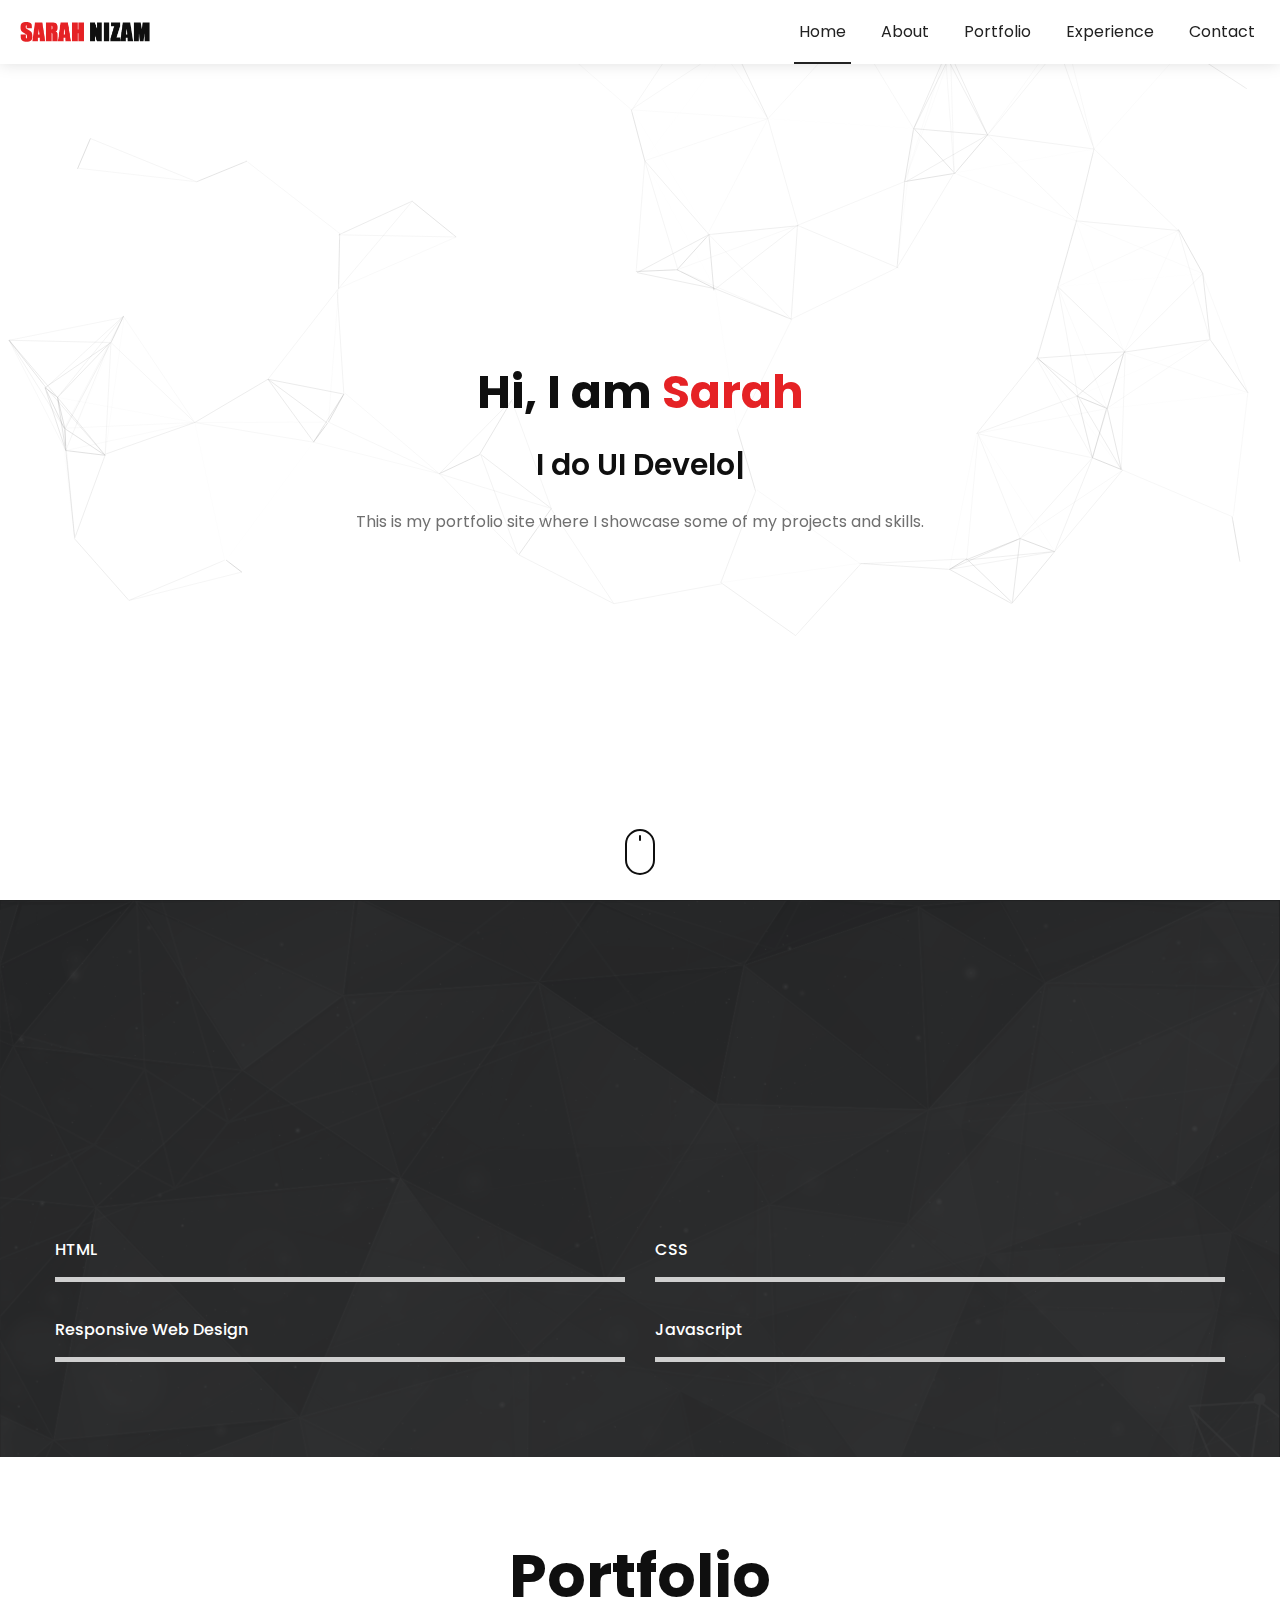
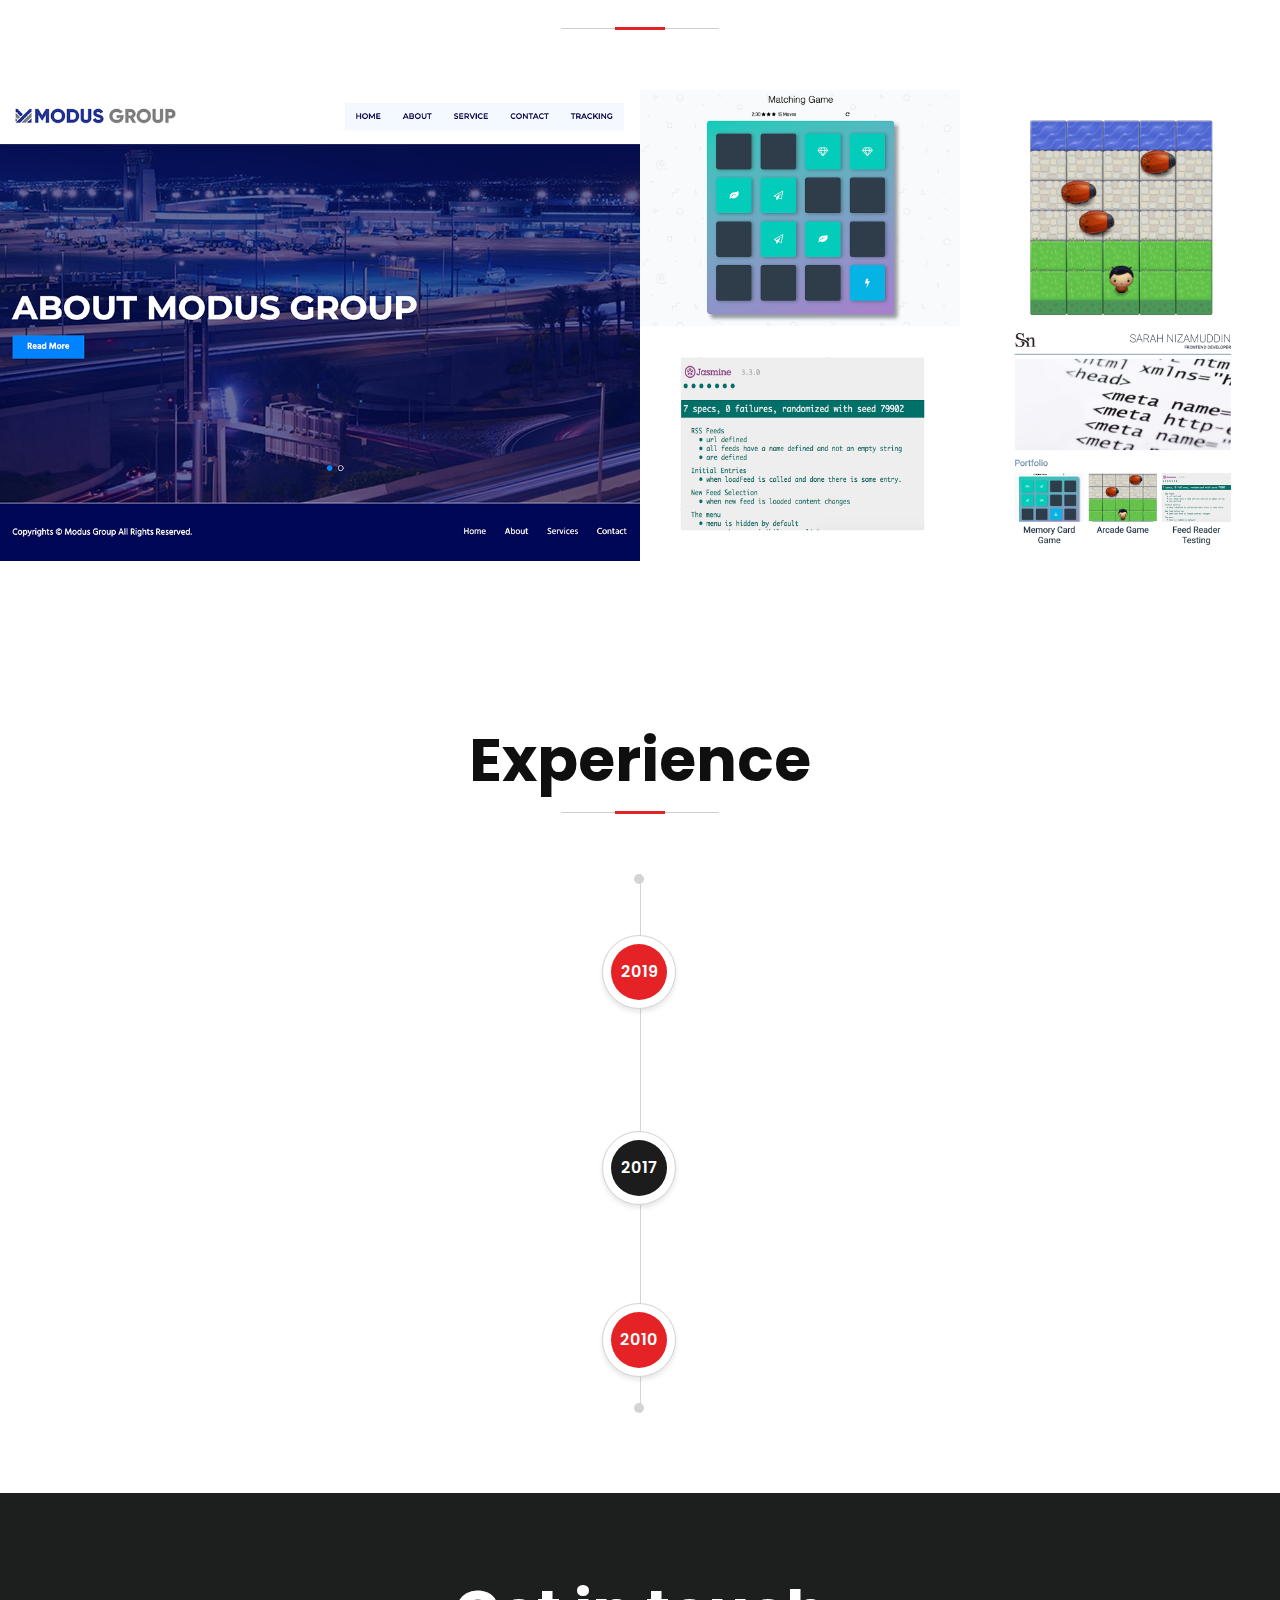
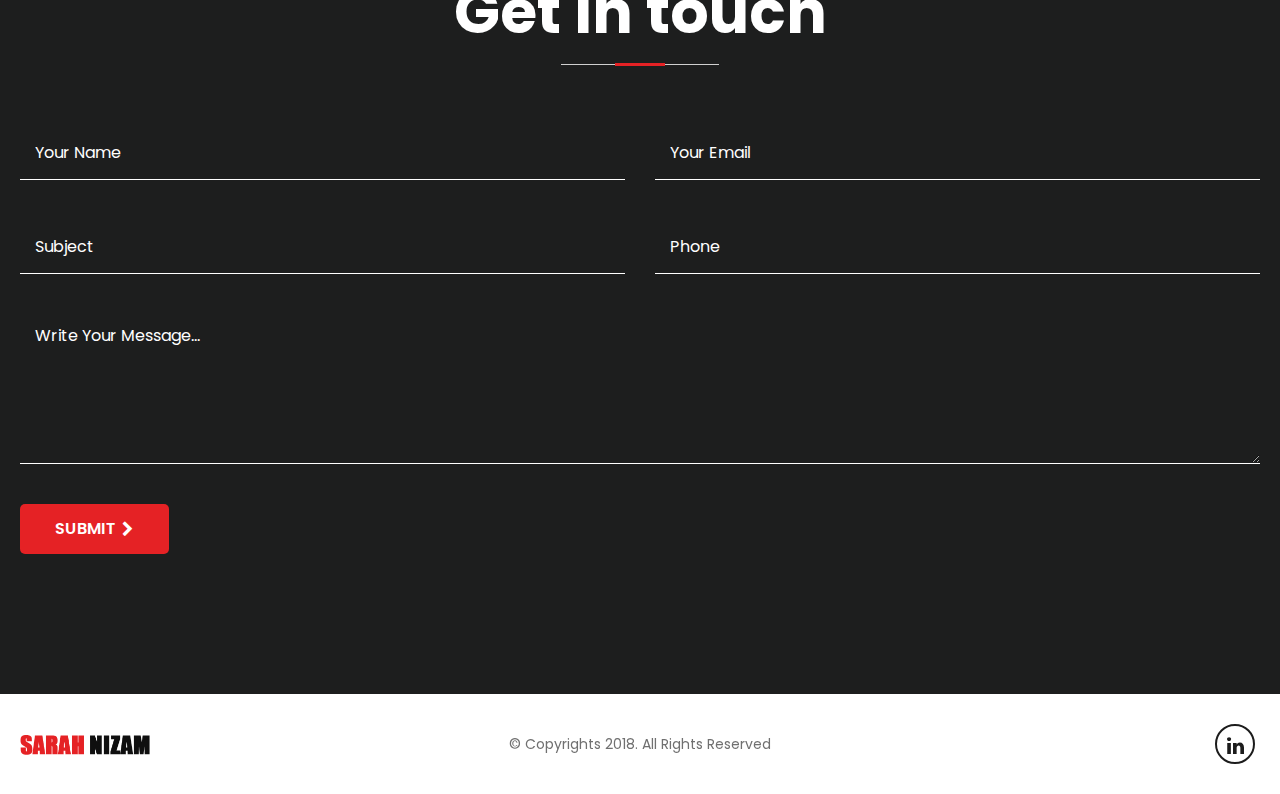
==== index.html @ ceddd2cd "init commit" ====
<!DOCTYPE html>
<html lang="en">

<head>
	<title>SARAH NIZAM - Front-End Developer</title>
	<meta charset="utf-8">
	<meta http-equiv="X-UA-Compatible" content="IE=edge">
	<meta name="viewport" content="width=device-width, initial-scale=1.0">
	<meta name="author" content="LitmusThemes">
	<!-- description -->
	<meta name="description" content="SARAH NIZAM - Front-End Developers">
	<link rel="shortcut icon" href="images/favicon.ico">

	<link href="https://fonts.googleapis.com/css?family=Oswald:300,400,500,600,700" rel="stylesheet">
	<link href="https://fonts.googleapis.com/css?family=Poppins:300,400,400i,500,600,700,800,900" rel="stylesheet">
	<!-- Google Fonts -->
	<link rel="stylesheet" type="text/css" href="css/bootstrap.css">
	<!-- Bootstrap CSS -->
	<link rel="stylesheet" type="text/css" href="css/font-awesome.css">
	<!-- Font Awesome CSS -->
	<link rel="stylesheet" type="text/css" href="css/animate.css">
	<!-- animate CSS -->
	<link rel="stylesheet" type="text/css" href="css/owl.carousel.css">
	<!--- owl carousel Slider Css-->
	<link rel="stylesheet" type="text/css" href="css/magnific-popup.css">
	<!-- Lightbox CSS-->
	<link rel="stylesheet" href="css/style.css">
	<!-- Style CSS -->
	<link rel="stylesheet" href="css/responsive.css">
	<!-- Responsive  CSS -->
</head>

<body class="home">
	<div id="wrapper">
		<!--HEADER START-->
		<header id="header" class="fixed">
			<div class="container">
				<div class="navbar">
					<div class="logo">
						<span>
							<a href="index.html" id="logo">
								<img class="logo-dark" src="images/logo.png" alt="logo">
							</a>
						</span>
					</div>
					<!--/.logo-->
					<div class="navigation-row">
						<nav id="navigation">
							<button type="button" class="navbar-toggle" data-toggle="collapse" data-target=".navbar-collapse"> <i class="fa fa-bars"></i> </button>
							<div class="nav-box navbar-collapse collapse">
								<ul class="navigation-menu nav navbar-nav navbars scrollnav">
									<li class="active"><a href="#home"><span>Home</span></a></li>
									<li><a href="#about"><span>About</span></a></li>
									<li><a href="#portfolio"><span>Portfolio</span></a></li>
									<li><a href="#experience"><span>Experience</span></a></li>
									<li><a href="#contact"><span>Contact</span></a></li>
								</ul>
								<!--/.navigation-menu-->
							</div>
							<!--/.nav-box-->
						</nav>
						<!--/#navigation-->
					</div>
					<!--/.navigation-row-->
				</div>
				<!--/.navbar-->
			</div>
			<!--/.container-->
		</header>
		<!--/#header-->
		<!--HEADER END-->
		<div id="home" class="intro-banner">
			<div class="intro-banner-section">
				<div class="intro-banner-content">
					<h1>Hi, I am <span class="text-primary">Sarah</span></h1>
					<h3>I do <span class="typed-text">UI Development</span></h3>
					<p>This is my portfolio site where I showcase some of my projects and skills.</p>

					<a href="#" class="scroll-down"><span class="mouse-icon"><span class="wheel"></span></span></a>
				</div>
				<!--/.intro-banner-content-->
			</div>
			<!--/.intro-banner-section-->
			<div class="particles-section">
				<div id="particles-js"></div>
			</div>
			<!--/.particles-section-->
		</div>
		<!--/.intro-banner-->

		<!--CONTENT SECTION END-->
		<section id="main">
			<div class="about-section section animated-row bg-dark" id="about">
				<div class="container container-sm">
					<div class="about-box text-center animate" data-animate="fadeInUp">
						<h2 class="section-title"><span class="subtitle">About me</span> I am a Creative Developer</h2>
						<p class="pt-10">I belive in simple interfaces that enhance, not hinder the User Eexperince. I am based in Chicago land area and looking for my next challenging project</p>
					</div>
					<!--/.about-box-->
					<div class="skills-row">
						<div class="row">
							<div class="col-lg-6">
								<div class="skill-bar">
									<strong class="skill-label">HTML</strong>
									<div class="progress-bar-value" data-percentage="100%"><span class="progress-value"></span></div>
								</div>
							</div>
							<!--/.col-->
							<div class="col-lg-6">
								<div class="skill-bar">
									<strong class="skill-label">CSS</strong>
									<div class="progress-bar-value" data-percentage="100%"><span class="progress-value"></span></div>
								</div>
							</div>
							<!--/.col-->
							<div class="col-lg-6">
								<div class="skill-bar">
									<strong class="skill-label">Responsive Web Design</strong>
									<div class="progress-bar-value" data-percentage="80%"><span class="progress-value"></span></div>
								</div>
							</div>
							<!--/.col-->
							<div class="col-lg-6">
								<div class="skill-bar">
									<strong class="skill-label">Javascript</strong>
									<div class="progress-bar-value" data-percentage="60%"><span class="progress-value"></span></div>
								</div>
							</div>
							<!--/.col-->
						</div>
						<!--/.row-->
					</div>
					<!--/.skills-row-->
				</div>
				<!--/.container-->
			</div>
			<!--/.about-section-->
			<div class="portfolio-section section animated-row" id="portfolio">
				<h2 class="section-title">Portfolio</h2>
				<div class="row no-gutters">
					<div class="col-xl-6">
						<div class="portfolio-col">
							<div class="portfolio-box">
								<figure><img src="images/modus-thumb.png" alt="Modus"></figure>
								<div class="portfolio-content">
									<h4>Modus Shipping</h4>
									<p>Web Design</p>
									<div class="btn-row">
										<a href="modus-shipping-project.html" class="project-details-trigger"><i class="fa fa-link"></i></a>
									</div>
								</div>
								<!--/.portfolio-content-->
							</div>
							<!--/.portfolio-box-->
						</div>
						<!--/.portfolio-col-->
					</div>
					<!--/.col-->
					<div class="col-xl-6">
						<div class="row no-gutters">
							<div class="col-md-6">
								<div class="portfolio-col">
									<div class="portfolio-box">
										<figure><img src="images/card-game.png" alt="Card Game"></figure>
										<div class="portfolio-content">
											<h4>Card Matching Game</h4>
											<p>Javascript</p>
											<div class="btn-row">
												<a href="card-game-project.html" class="project-details-trigger"><i class="fa fa-link"></i></a>
											</div>
										</div>
										<!--/.portfolio-content-->
									</div>
									<!--/.portfolio-box-->
								</div>
								<!--/.portfolio-col-->
							</div>
							<div class="col-md-6">
								<div class="portfolio-col">
									<div class="portfolio-box">
										<figure><img src="images/arcade-game.png" alt="Arcade Game"></figure>
										<div class="portfolio-content">
											<h4>Arcade Game</h4>
											<p>Javascript</p>
											<div class="btn-row">
												<a href="arcade-game-project.html" class="project-details-trigger"><i class="fa fa-link"></i></a>
											</div>
										</div>
										<!--/.portfolio-content-->
									</div>
									<!--/.portfolio-box-->
								</div>
								<!--/.portfolio-col-->
							</div>
							<div class="col-md-6">
								<div class="portfolio-col">
									<div class="portfolio-box">
										<figure><img src="images/feed-reader-testing.png" alt="Feed Reader Testing"></figure>
										<div class="portfolio-content">
											<h4>Feed Reader Testing</h4>
											<p>Testing</p>
											<div class="btn-row">
												<a href="feed-reader-testing-project.html" class="project-details-trigger"><i class="fa fa-link"></i></a>
											</div>
										</div>
										<!--/.portfolio-content-->
									</div>
									<!--/.portfolio-box-->
								</div>
								<!--/.portfolio-col-->
							</div>
							<div class="col-md-6">
								<div class="portfolio-col">
									<div class="portfolio-box">
										<figure><img src="images/portfolio-project.png" alt="Portfolio Site"></figure>
										<div class="portfolio-content">
											<h4>Portfolio Site</h4>
											<p>Web Design</p>
											<div class="btn-row">
												<a href="portfolio-project.html" class="project-details-trigger"><i class="fa fa-link"></i></a>
											</div>
										</div>
										<!--/.portfolio-content-->
									</div>
									<!--/.portfolio-box-->
								</div>
								<!--/.portfolio-col-->
							</div>
						</div>
					</div>
					<!--/.col-->
				</div>
				<!--/.row-->
			</div>
			<!--/.portfolio-section-->
			<div class="experience-section section animated-row" id="experience">
				<div class="container container-sm">
					<h2 class="section-title">Experience</h2>
					<div class="timeline-section">
						<div class="timeline-row">
							<div class="timeline-col">
								<div class="timeline-year">
									<strong>2019</strong>
								</div>
								<!--/.timeline-year-->
								<div class="timeline-box animate" data-animate="fadeInLeft">
									<h4>Freelance Developer</h4>
									<strong class="timeline-subtitle">Self employed, Chicago IL</strong>
									<p>After completing my nano degree in Front-End Development, I have worked on a few freelance projects for my clients</p>
								</div>
								<!--/.timeline-box-->
							</div>
							<!--/.timeline-col-->
						</div>
						<!--/.timeline-row-->
						<div class="timeline-row">
							<div class="timeline-col">
								<div class="timeline-year">
									<strong>2017</strong>
								</div>
								<!--/.timeline-year-->
								<div class="timeline-box animate" data-animate="fadeInRight">
									<h4>Mortgage Analyst</h4>
									<strong class="timeline-subtitle">Dovenmuehle Mortgage, Lake Zurich IL</strong>
								</div>
								<!--/.timeline-box-->
							</div>
							<!--/.timeline-col-->
						</div>
						<!--/.timeline-row-->
						<div class="timeline-row">
							<div class="timeline-col">
								<div class="timeline-year">
									<strong>2010</strong>
								</div>
								<!--/.timeline-year-->
								<div class="timeline-box animate" data-animate="fadeInLeft">
									<h4>Junior Business Analyst</h4>
									<strong class="timeline-subtitle">International Medical Center (IMC), Jeddah Saudi Arabia</strong>
								</div>
								<!--/.timeline-box-->
							</div>
							<!--/.timeline-col-->
						</div>
						<!--/.timeline-row-->
					</div>
					<!--/.timeline-section-->

				</div>
				<!--/.container-->
			</div>
			<!--/.experience-section-->
			<div class="section contact-section bg-fixed bg-dark animated-row" id="contact" style="background-image:url(images/bg/form-bg.jpg);">
				<div class="container">
					<h2 class="section-title text-white">Get in touch</h2>
					<div class="contact-row">
						<div class="contact-box">
							<form id="ajax-contact" method="post" action="mailer.php">
								<!-- CONTACT FORM -->
								<div class="row">
									<div class="col-sm-6">
										<div class="form-group">
											<input class="form-control form-control-white" placeholder="Your Name" name="name" id="name" required type="text">
										</div>
										<!--/.form-group-->
									</div>
									<!--/.col-->
									<div class="col-sm-6">
										<div class="form-group">
											<input class="form-control form-control-white" placeholder="Your Email" name="email" id="email" required type="email">
										</div>
										<!--/.form-group-->
									</div>
									<!--/.col-->
									<div class="col-sm-6">
										<div class="form-group">
											<input class="form-control form-control-white" placeholder="Subject" name="subject" id="subject" required type="text">
										</div>
										<!--/.form-group-->
									</div>
									<!--/.col-->
									<div class="col-sm-6">
										<div class="form-group">
											<input class="form-control form-control-white" placeholder="Phone" name="phone" id="phone" required type="tel">
										</div>
										<!--/.form-group-->
									</div>
									<!--/.col-->
									<div class="col-sm-12">
										<div class="form-group">
											<textarea id="textarea" class="form-control form-control-white" required placeholder="Write Your Message..." name="message"></textarea>
										</div>
										<!--/.form-group-->
									</div>
									<!--/.col-->
								</div>
								<!--/.row-->
								<button type="submit" class="btn" id="btn-submit">Submit <i class="fa fa-chevron-right"></i></button>
							</form>
							<div id="form-messages"></div>
						</div>
						<div class="contact pt-60">
						</div>
						<!--/.row-->
					</div>
					<!--/.contact-->
				</div>
				<!--/.contact-row-->
			</div>
			<!--/.container-->
	</div>
	</section>
	<!--/#main -->
	<!--CONTENT SECTION END-->

	<!--FOOTER START-->
	<footer id="footer">
		<div class="container">
			<div class="row v-middle-col">
				<div class="col-lg-3">
					<figure class="footer-logo"><img src="images/logo.png" alt=""></figure>
				</div>
				<!--.col-->
				<div class="col-lg-6 text-center">
					<p class="copyright mb-0">&copy; Copyrights 2018. All Rights Reserved</p>
				</div>
				<!--.col-->
				<div class="col-lg-3">
					<ul class="social-links justify-content-end d-flex">
						<li class="in"><a href="https://www.linkedin.com/in/sarah-nizamuddin/" target="_blank" title="Linkedin"><i class="fa fa-linkedin"></i></a></li>
					</ul>
					<!--/.social-links-->
				</div>
				<!--.col-->
			</div>
			<!--/.row-->
		</div>
		<!--/.container-->
	</footer>
	<!--#/footer-->
	<!--FOOTER END-->
	<a class="back-top" href="#"><i class="fa fa-angle-up" aria-hidden="true"></i></a>
	</div>
	<!--/#wrapper-->
	<script src="js/jquery.js"></script>
	<!-- Latest jQuery Library File -->
	<script src="js/bootstrap.min.js"></script>
	<!-- Latest Bootstrap -->
	<script src="js/modernizr.min.js"></script>
	<!-- modernizer JS -->
	<script src="js/owl.carousel.min.js"></script>
	<!-- owl-carousel min js  -->
	<script src="js/waypoints.min.js"></script>
	<!-- waypoints min js-->
	<script src="js/jquery.counterup.min.js"></script>
	<!-- counterup min js  -->
	<script src="js/jquery.magnific-popup.min.js"></script>
	<!-- Lightbox min js  -->
	<script src="js/typed.min.js"></script>
	<!-- Main banner type text js  -->
	<script src="js/particles.min.js"></script>
	<script src="js/app.js"></script>
	<!-- Particles JS -->
	<script src="js/form.js"></script>
	<!-- Contact js -->
	<script src="js/general-scripts.js"></script>
	<!-- Main Script -->
</body>

</html>
---- css/style.css ----
/*
Author       : LitmusThemes
Template Name: Radiance - Portfolio Template
Version      : 1.0
*/

/*=============================================================
CSS SITEMAP >>>>

    01. GENERAL CSS
	02. PRELOADER CSS
	03. HEADER CSS
	04. COMMON PAGES CSS
	05. BANNER CSS
	06. BUTTONS CSS
	07. ABOUT SECTION CSS
	08. SKILLS SECTION CSS
	09. SERVICES SECTION CSS
	10. PORTFOLIO SECTION CSS
	11. EXPIRIENCE SECTION CSS
	12. TESTIMONIALS SECTION CSS
	13. FACTS SECTION CSS
	14. BLOG SECTION CSS
	15. CONTACT SECTION CSS
	16. FOOTER SECTION CSS
	17. BLOG PAGES CSS
	18. FORM STYLE
	19.	PROJECT DETAILS PAGE
	
==================================================*/

/*==============================================
01. GENERAL CSS
================================================*/
html, 
body {
	-webkit-font-smoothing: antialiased;
	-moz-font-smoothing: antialiased;
	-ms-font-smoothing: antialiased;
	font-smoothing: antialiased;
	-webkit-text-size-adjust: 100%;
}
body {
	font: 16px/1.6 'Poppins', Arial, Helvetica, sans-serif;
	color: #707070;
	font-weight: 400;
}
img {
	border: 0;
	max-width: 100%;
}
html {  
	-ms-overflow-style: scrollbar; 
}
.alltrans,
a, 
input[type="button"], 
input[type="submit"], 
button, 
table th, 
table td,
.navigation-menu > li > a span:after,
.btn,
.btn:after,
.section-title:after,
.service-icon,
.owl-dot,
.owl-nav > div,
.blog-img img,
.owl-nav > div:before,
.portfolio-box:after,
.portfolio-box img,
.portfolio-content {	
	-webkit-transition: all 0.4s ease;
	transition: all 0.4s ease;
}
a {
	color: #e52225;
	text-decoration: none;
}
a:hover, 
a:focus {
	color: #e52225;
	outline: none;
	text-decoration: underline;
}
.link-dark {
	color: #0f0f0f;	
}
.link-dark:hover, .link-dark:focus {
	color: #e52225;
	text-decoration: none;
}
@media screen and (-ms-high-contrast:active), (-ms-high-contrast:none) {
a:active {
	background-color: transparent;
}
}
strong {
	font-weight: 700;
}
small, 
.small {
	font-size: 85%;
}
sub, 
sup {
	font-size: 80%
}
p {
	margin: 0 0 20px;
}
h1, 
h2, 
h3, 
h4, 
h5, 
h6 {
	line-height: 1.3;
	margin: 0 0 15px;
	font-weight: 700;
	color: #0f0f0f;
}
h1, 
h2 {
	font-size: 60px;
}
h3 {
	font-size: 30px;
	font-weight: 600;
}
h4 {
	font-size: 24px;
	font-weight: 600;
}
h5 {
	font-size: 22px;
	margin-bottom: 10px;
	font-weight: 600;
}
h6 {
	font-size: 18px;
	margin-bottom: 10px;
	font-weight: 600;
}
#main {
	padding: 0;
	background: #fff;
}
.no-margin {
	margin: 0 !important;
}
.mt-0 {
	margin-top: 0;
}
.mb-05 {
	margin-bottom: 0;
}
.mt-05 {
	margin-top: 5px;
}
.mt-10 {
	margin-top: 10px;
}
.mt-20 {
	margin-top: 20px;
}
.mt-30 {
	margin-top: 30px;
}
.mt-40 {
	margin-top: 40px;
}
.mt-50 {
	margin-top: 50px;
}
.mt-60 {
	margin-top: 60px;
}
.mb-05 {
	margin-bottom: 5px;
}
.mb-10 {
	margin-bottom: 10px;
}
.mb-15 {
	margin-bottom: 15px;
}
.mb-20 {
	margin-bottom: 20px;
}
.mb-30 {
	margin-bottom: 30px;
}
.mb-40 {
	margin-bottom: 40px;
}
.mb-50 {
	margin-bottom: 50px;
}
.mb-60 {
	margin-bottom: 60px;
}
.no-padding {
	padding: 0 !important;
}
.pt-0 {
	padding-top: 0;
}
.pb-0 {
	padding-bottom: 0;
}
.pb-05 {
	padding-bottom: 5px;
}
.pt-10 {
	padding-top: 10px;
}
.pt-20 {
	padding-top: 20px;
}
.pt-30 {
	padding-top: 30px;
}
.pt-40 {
	padding-top: 40px;
}
.pt-50 {
	padding-top: 50px;
}
.pt-60 {
	padding-top: 60px;
}
.pb-10 {
	padding-bottom: 10px;
}
.pb-20 {
	padding-bottom: 20px;
}
.pb-30 {
	padding-bottom: 30px;
}
.pb-40 {
	padding-bottom: 40px;
}
.pb-50 {
	padding-bottom: 50px;
}
.pb-60 {
	padding-bottom: 60px;
}
.text-white {
	color: #fff !important;	
}
.text-dark {
	color: #454545 !important;
}
.text-primary {
	color: #e52225 !important;	
}
.text-lightgrey {
	color: #7a7a7a;	
}
.bg-lightgrey {
	background: #f5f5f5;	
}
.bg-darkgrey {
	background: #1c1c1c;
	color: #fff;
	position:relative;
	z-index:1;	
}
.bg-darkgrey:after {
	content: '';
	position: absolute;
	z-index: -1;
	left: 0;
	right: 0;
	top: 0;
	bottom: 0;
	background: rgba(0,0,0,0.4);
}
hr {
	border-color: #e5e5e5;	
}
.hr-lg {
	margin-top: 55px;
	margin-bottom: 55px;	
}
.bg-cover {
	-webkit-background-size: cover;
	background-size: cover;
	height: 100%;
	background-position: 50% 0;	
}
.bg-fixed {
	background-attachment: fixed;
	-webkit-background-size: cover;
	background-size: cover;
	background-position: 50% 0;	
}
.f-right {
	float: right;	
}
.f-left {
	float: left;	
}
.display-block {
	display: block;	
}
.display-inline-block {
	display: inline-block;	
}
.display-table {
	display: table;	
}
.font-weight300 {
	font-weight: 300;	
}
.font-weight400 {
	font-weight: 400;	
}
.font-weight500 {
	font-weight: 500;	
}
.font-weight600 {
	font-weight: 600;	
}
.font-weight700 {
	font-weight: 700;	
}
.font-weight800 {
	font-weight: 800;	
}
.font-weight900 {
	font-weight: 900;	
}
.img-radius {
	border-radius: 50%;
	border: 1px solid #d4d4d4;
	padding: 10px;
	background: #fff;
	box-shadow: 0 3px 5px rgba(0,0,0,0.1);	
}
.back-top {
	background:	#0f0f0f;
	width: 50px;
	height: 50px;
	border-radius: 50%;
	position: fixed;
	right: 25px;
	bottom: 80px;
	font-size: 30px;
	display: none;
	z-index: 10;
	border: 2px solid #fff;
}
.back-top:hover {
	background: #e52225;	
}
.back-top i {
	position: absolute;
	left: 14px;
	top: 5px;	
	color: #fff;
}
.v-middle-col {
	-ms-flex-align: center !important;
  	align-items: center !important;	
}
.justify-center {
	-ms-flex-pack: center !important;
 	 justify-content: center !important;
}
.justify-content-end {
  -ms-flex-pack: end !important;
  justify-content: flex-end !important;
}
.d-flex {
  display: -ms-flexbox !important;
  display: flex !important;
}
figure {
	margin:0;	
}

/*==============================================
02. PRELOADER CSS
================================================*/
.preloader {
	background: #fff;
	height: 100%;
	left: 0;
	position: fixed;
	right: 0;
	top: 0;
	z-index: 9999;
	text-align: center;
}
.loader-logo {
	top: 50%;
	position: absolute;
	text-align: center;
	left: 0;
	right: 0;
	margin-top: 50px;
	color: #242424;
	font-weight: 600;
	font-size: 26px;
}
.loader-logo img {
	width:130px; 
	height:auto;	
}
.preloader-bounce {
	width: 60px;
	height: 60px;
	margin: 0 auto;
	position: absolute;
	left: 0;
	right: 0;
	top: 50%;
	-webkit-transform: translateY(-50%);
	transform: translateY(-50%);
}

.preloader-bounce {
	position: relative
}
.pl-child {
	width: 100%;
	height: 100%;
	border-radius: 50%;
	background-color: #e52225;
	opacity: .9;
	position: absolute;
	top: 0;
	left: 0;
	-webkit-animation: pl-doubleBounce 2s infinite ease-in-out;
	animation: pl-doubleBounce 2s infinite ease-in-out
}
.pl-double-bounce2 {
	-webkit-animation-delay: -1s;
	animation-delay: -1s
}
@-webkit-keyframes pl-doubleBounce {
0%, 
100% {
-webkit-transform: scale(0);
transform: scale(0)
}
50% {
-webkit-transform: scale(1);
transform: scale(1)
}
}
@keyframes pl-doubleBounce {
0%, 
100% {
-webkit-transform: scale(0);
transform: scale(0)
}
50% {
-webkit-transform: scale(1);
transform: scale(1)
}
}


/*==============================================
03. HEADER CSS
================================================*/
#header {	
	position: fixed;
	left: 0;
	right: 0;
	top: 0;
	-webkit-transition: all 0.25s ease;
	transition: all 0.25s ease;
	z-index: 99;
	background:#fff;
	box-shadow: 0 0 15px rgba(0,0,0,0.13);
}
.navbar {
	padding: 0;
	margin: 0;
	border: 0;
	min-height: 1px;
}
.navbar-collapse {
	padding: 0;	
}
.logo span {
	display: table-cell;
	vertical-align: middle;	
}
#logo {
	display: block;	
}
.logo img {
	max-height: 24px;
	width: auto;	
}
#header.fixed .logo-dark {
	display: block;	
}
.navigation-menu > li {
	margin-left: 25px;
	font-size: 16px;
	font-weight: 400;
}
.navigation-menu > li > a {
	color:#222;
	display: block;
	position: relative;
	line-height: 34px;
	padding: 15px 5px;
}
.navigation-menu > li > a span {
	display: block;
}
.navigation-menu > li > a span:after {
	content: '';	
	background: #222;
	right:0;
	position: absolute;
	height: 2px;
	margin: 5px auto 0;
	width:0;
	bottom: 0;
}

.navigation-menu > li > a:hover span:after, 
.navigation-menu > li.active > a span:after {
	width:100%;
	left:0;
	right:auto;	
}
.navigation-menu > li > a:hover, 
.navigation-menu > li > a:focus, 
.navigation-menu > li.active > a {
	text-decoration: none;
	background: none;
}

/*==============================================
04. COMMON PAGES CSS
================================================*/
.container {
	max-width: 1480px;
	width: 100%;
	padding: 0 20px;
}
.container-sm {
	max-width: 1210px;	
}
.container:after {
	content: '';
	display: table;
	clear: both;
}
.section {
	padding: 80px 0;	
}
.section.section-sm {
	padding: 30px 0;	
}
.cta-row {
	text-align: center;
}
.bg-dark {
	position: relative;
	z-index: 1;
	color: #fff;	
}
.bg-dark:after {
	content: '';
	position: absolute;
	z-index: -1;
	background: #1c1c1c;
	opacity: 0.75;
	left: 0;
	right: 0;
	top: 0;
	height: 100%;	
}
.bg-dark .section-title {
	color:#fff;	
}
.section-title {
	position: relative;
	padding-bottom: 15px;
	text-align: center;
	overflow: hidden;
	margin-bottom: 60px;	
}
.section-title + p {
	margin-top: -40px;
	max-width:800px;
	width:100%;
	margin-left:auto;
	margin-right:auto;	
}
.section-title:before {
	content: '';
	width: 158px;
	margin: 0 auto;
	height: 1px;
	position: absolute;
	left: 0;
	right: 0;
	bottom: 1px;
	background: #d0d0d0;
}
.section-title:after {
	content: '';
	width: 50px;
	margin: 0 auto;
	height: 3px;
	position: absolute;
	left: 0;
	right: 0;
	bottom: 0;
	background: #e52225;
}
.section-title-left {
	text-align: left;
	margin-bottom: 25px;	
}
.section-title-left:after {
	left: 20px;	
}
.section-title-left:before,
.section-title-left:after {
	margin:0;	
}
.subtitle {
	display: block;
	font-size: 0.4em;
	margin-bottom: 2px;
	font-weight: 400;
}
.overflowhidden {
	overflow: hidden; 	
}

/*==============================================
05. BANNER CSS
================================================*/
.intro-banner {
	position:relative;
	height:100vh;
	display: -webkit-box; 
	display: -webkit-flex; 
	display: -ms-flexbox; 
	display: flex; 	
	-webkit-box-align: center; 
	-webkit-align-items: center; 
	-ms-flex-align: center; 
	align-items: center;
	z-index:1;
}
.main-img {
	height:100%;
	-ms-flex: 0 0 50%;
	flex: 0 0 50%;
	max-width: 50%;
	width:100%;
	min-height:1px;
	background-size:cover;
	background-position:50% 0;	
}
.intro-banner-section {
	max-width: 800px;
	width:100%;
	margin:0 auto;
	text-align:center;		
}
.intro-banner-content {
	padding: 50px;
}
.intro-banner-content h1 {
	line-height: 1.2;
}
.intro-banner-content p:last-of-type {
	margin:0;
}
.intro-banner-content h1 strong {
	display:block;	
	font-size: 0.7em;
}
.intro-banner-content h3 {
	padding:10px 0;	
}
.scroll-down {
	position:absolute;
	width:160px;
	height:80px;
	bottom:15px;
	left:0;
	right:0;
	margin:0 auto;	
}
.mouse-icon {
  border: 2px solid #0f0f0f;
  height: 46px;
  width: 30px;
   border-radius: 25px;
  z-index: 1;
  position:absolute;
  left:0;
  right:0;
  margin:0 auto;
  bottom:10px;
}
.mouse-icon .wheel {
	display:block;
	-webkit-animation: drop 1s linear infinite;
	animation: drop 1s linear infinite;
}
.mouse-icon .wheel {
  position: relative;
  border-radius: 10px;
  width: 2px;
  height: 6px;
  background: #0f0f0f;
  top: 4px;
  margin:0 auto;
}
@-webkit-keyframes drop {
  0% {
    top: 5px;
    opacity: 0;
  }
  30% {
    top: 10px;
    opacity: 1;
  }
  100% {
    top: 25px;
    opacity: 0;
  }
}
@keyframes drop {
  0% {
    top: 5px;
    opacity: 0;
  }
  30% {
    top: 10px;
    opacity: 1;
  }
  100% {
    top: 25px;
    opacity: 0;
  }

}

.main-banner {
	height: 100vh;
	width: 100%;
	position: relative;
	background: #0f0f0f;
	overflow:hidden;
}
.banner-contentbox {
	position: absolute;
	left: 0;
	top: 80px;
	right: 0;
	bottom: 0;
	z-index: 2;	
	text-align:center;
}
.banner-content {
	position: absolute;	
	top: 50%;
	-webkit-transform: translateY(-50%);
	transform: translateY(-50%);
	left: 0;
	right: 0;
	padding: 0 10px;
	color: #fff;
	margin: 0 auto;
	z-index: 2;
}
.banner-content h1 {
	color: #fff;
	font-size: 90px;
	text-transform: none;	
}
.social {
	margin: 20px 0 40px;	
}
.social a {
	display: inline-block;
	color: #fff;
	margin: 0 10px;
}
.social span {
	text-transform: uppercase;
	letter-spacing: 0.03em;
	font-size: 16px;
	margin-right: 10px;		
}
.typed-cursor {
	-webkit-animation: blinkme 0.6s ease infinite;
    animation: blinkme 0.6s ease infinite;
}
@-webkit-keyframes blinkme {
    0% {
        opacity: 1;
    }
	50% {
        opacity: 0;
    }
    100% {
      opacity: 1;
    }
}

@keyframes blinkme {
   	0% {
        opacity: 1;
    }
	50% {
        opacity: 0;
    }
    100% {
      opacity: 1;
    }
}
.hero-section-btn .scroll-down {
	width:auto;
	height:auto;
}
.hero-section-btn .scroll-down:after {
	border:0;
	left:auto;
}

/*==============================================
06. BUTTONS CSS
================================================*/
.btn {
	border-radius: 5px;
	background: #e52225;
	line-height: 50px;
	text-align: center;
	padding: 0 25px;
	text-transform: uppercase;
	font-family: 'Poppins', Arial, Helvetica, sans-serif;
	font-weight: 600;
	letter-spacing: 0.02em; 
	position: relative;
	z-index: 1;	
	font-size: 16px;
	color: #fff;
	border:0;
}
.btn:hover {
	color: #fff;
	text-decoration: none;	
}
.btn:focus {
	outline: none;
	box-shadow: none;	
	color: #fff;
}
.btn i {
	position: relative;
	top: 1px;
	margin-left: 2px;	
}
.btn:after {
	content: '';
	position: absolute;
	z-index: -1;
	right: 0;
	width: 0;
	top: 0;
	height: 101%;
	background: rgba(0,0,0,0.2);	
}
.btn:hover:after {
	left: 0;
	width: 100%;	
}
.btn.btn-outline {
	background: none;
	border: 1px solid;	
}
.btn.btn-outline.btn-outline-white {
	border-color: #fff;
	color: #fff;	
}
.btn.btn-outline.btn-outline-white:after {
	background: #fff;	
}
.btn.btn-outline.btn-outline-white:hover,
.btn.btn-outline.btn-outline-white:focus {
	color: #1c1c1c;	
}
.btn.btn-outline-white:focus:after {
	width: 100%;
}
.btn.btn-sm {
	line-height: 37px;
	padding: 1px 20px 0;	
	font-size: 12px;
}

.btn.btn-danger {
	background: #d43f3a;	
}
.btn.btn-warning {
	background: #f0ad4e;	
}
.btn.btn-info {
	background: #5bc0de;	
}
.btn.btn-success {
	background: #5cb85c;	
}
.btn.btn-primary {
	background: #e52225;
}
.btn.btn-grey {
	background: #888;
}
.btn:active, 
.btn.active {
	-webkit-box-shadow: none;
	-moz-box-shadow: none;
	box-shadow: none;
}
.btn.btn-outline, 
button.btn-outline {
	background: none;
	border: solid 2px #e52225;
	color: #e52225;
}
.btn.btn-outline:after, 
button.btn-outline:after {
	background:#e52225;	
}
.btn.btn-outline:hover, 
button.btn-outline:hover {
	color: #fff;
}

/*==============================================
07. ABOUT SECTION CSS
================================================*/
.about-section.bg-dark {
	background: url(../images/bg/bg-geometric.png) repeat;
	background-size: cover;	
}
.about-box {
	position: relative;
	z-index: 2;
}

/*==============================================
08.	SKILLS SECTION CSS
================================================*/
.skills-row {
	margin-top: 30px;	
}
.skill-bar {
    height: 5px;
    position: relative;
    background: #cfcfcf;
	margin: 60px 0 15px;
}
.skill-label {
    display: block;
    position: relative;
    top: -40px;
	font-weight: 500;
}
.progress-bar-value {
    display: block;
    height: 100%;
	overflow: visible !important;
	left: 0;
	min-width: 14px;
    position: absolute;
    z-index: 1;
	right: 0;
    background: #e52225;
	bottom: 0;
}
.progress-bar-value:after {
	content: '';
	position: absolute;
	left: 100%;
	margin-left: -7px;
	background: #e52225;
	height: 14px;
	width: 14px;
	border-radius: 50%;
	display: block;
	top: -5px;
}
.progress-value {
	position: absolute;
	left: 100%;
	margin-left: -20px;
	top: -20px;
	font-size: 14px;
	background: #e52225;
	color: #fff;
	width: 40px;
	text-align: center;
	line-height: 26px;
}
.progress-value:after {
	content:'';
	border-top: 5px solid #e52225;
	border-left: 5px solid transparent;
	border-right: 5px solid transparent;
	width: 0;
	height: 0;
	position: absolute;
	top: 100%;
	left: 0;
	right: 0;
	margin: 0 auto;
}

/*==============================================
09.	SERVICES SECTION CSS
================================================*/
.service-box h3 {
	margin-bottom: 10px;
	font-size: 24px;	
}
.service-icon {
	display: block;
	font-size: 40px;
	margin: 0 0 20px;	
}
.service-icon i {
	display:block;	
}
.service-box {
	padding: 40px 20px 20px;
	position: relative;
	background:#fff;
	text-align:left;
	border-bottom: 2px solid #d3d3d3;
	height:100%;
}
.service-box:hover .service-icon {
	color: #e52225;	
}
.services-list {
	counter-reset: service-counter;	
}
.service-box:before {
    counter-increment: service-counter;
    content: "0" counter(service-counter) ". ";
	font-size:60px;
	font-weight:700;
	opacity:0.1;
	position:absolute;
	line-height:1;
	right:0;
	top:40px;
}

/*==============================================
10.	PORTFOLIO SECTION CSS
================================================*/
.portfolio-section {
	position:relative;
}
.title-secondary {
	position:absolute;
	right:50%;
	top:0;
	z-index:9;
	background:#fff;
	color:#222;
	padding:15px 30px; 
}
.title-secondary.title-secondary-dark {
	background: #222;
	color:#fff;	
}
.portfolio-items {
	margin: 0;
	padding:0;
	list-style: none;
	display: -webkit-box; 
	display: -webkit-flex; 
	display: -ms-flexbox; 
	display: flex; 
}
.portfolio-items > li {
	-ms-flex: 0 0 25%;
	flex: 0 0 25%;
	max-width: 25%;
	width:100%;
	min-height:1px;
}
.portfolio-items > li img {
	max-width: 100%;
	width: auto;
}
.portfolio-box {
	display: block;	
	position: relative;
	overflow: hidden;
}
.portfolio-box img {
	width:100%;
}
.portfolio-box:hover img {
	-webkit-transform: scale(1.15) rotate(2deg);
	transform: scale(1.15) rotate(2deg);	
}
.portfolio-box:after {
	content: '';
	position: absolute;
	left:0 ;
	top: 0;
	right: 0;
	height: 100%;
	background: #0f0f0f;
	opacity: 0;	
	-webkit-transition: all 0.25s ease;
	transition: all 0.25s ease;
}
.portfolio-box:hover:after {
	opacity: 0.85;
}
.portfolio-box:hover .portfolio-content {
	-webkit-transform: translateY(-50%);
	transform: translateY(-50%);
	opacity: 1;
}
.portfolio-content {
	position: absolute;
	left: 0;
	right: 0;
	z-index: 1;
	top: 50%;
	color: #fff;
	text-align: center;
	padding: 20px;
	-webkit-transform: translateY(-40%);
	transform: translateY(-40%);
	opacity: 0;	
}
.portfolio-content h4 {
	color: #fff;
	margin: 0 0 10px;
}
.zoom-icon, .project-details-trigger {
	width: 50px;
	height: 50px;
	background: #fff;
	border-radius: 50%;
	text-align: center;
	font-size: 20px;
	line-height: 50px;
	display: inline-block;
	margin: 2px;
	color: #0f0f0f;
}
.mfp-counter {
	display: none;	
}
.mfp-title {
	padding:15px 0 0;
	text-align:center;
	color:#fff;
	font-size:18px;	
	font-weight:500;
}
.mfp-container .mfp-close {
    background: #e52225;
    color: #fff;
    line-height: 42px;
    height: 50px;
    width: 50px;
    font-size: 34px;
    right: 0;
    opacity: 1;
    border-radius: 0;
    text-align: center;
    font-weight: 400;
    top: 0;
    padding: 0;
    position: fixed;
}

/*==============================================
11.	EXPIRIENCE SECTION CSS
================================================*/
.timeline-row, .timeline-section {
	position: relative;
	z-index: 1;
}
.timeline-row + .timeline-row {
	padding-top: 38px;	
}
.timeline-section:before, .timeline-section:after {
	content: '';
	position: absolute;
	background: #d4d4d4;
	width: 10px;
	height: 10px;
	border-radius: 50%;
	top: 0;
	left: 50%;
	margin-left: -6px;	
}
.timeline-section:after {
	top: auto;
	bottom: 0;	
}
.timeline-row:after {
	content: '';
	display: table;
	clear: both;	
}
.timeline-row:before {
	content: '';
	position: absolute;
	left: 0;
	right: 0;
	height: 100%;
	width: 1px;
	background: #d4d4d4;
	margin: 0 auto;
	top: 0;
	z-index: -1;
}
.timeline-col {
	float: right;
	width: 50%;
	padding: 0 60px;	
	font-size: 16px;
	position: relative;	
}
.timeline-box {
	border: 1px dashed #d4d4d4;
	border-radius: 8px;
	padding: 25px 30px;
	background:#f5f5f5;
}
.timeline-box h4 {
	font-size: 22px;
	font-weight: 600;
	margin: 0;	
}
.timeline-box p {
	margin: 0;	
}
.timeline-subtitle {
	display: block;
	color: #8a8a8a;
	font-weight: 600;
	font-size: 17px;
	margin: 2px 0 10px;
}
.timeline-year {
	position: absolute;
	left: 0;
	background: #fff;
	border: 1px solid #d4d4d4;
	border-radius: 50%;
	padding: 8px;
	box-shadow: 0 3px 5px rgba(0,0,0,0.1);
	top: 50%;
	-webkit-transform: translateY(-50%);
	transform: translateY(-50%);	
	margin-left: -38px;
}
.timeline-year strong {
	width: 56px;
	height: 56px;
	border-radius: 50%;
	display: block;
	background: #e52225;
	color: #fff;
	line-height: 56px;
	text-align: center;	
	font-weight: 600;
}
.timeline-row:nth-child(2n) .timeline-col {
	float: left;	
}
.timeline-row:nth-child(2n) .timeline-col .timeline-year {
	left: 100%;	
}
.timeline-row:nth-child(2n) .timeline-col .timeline-year strong {
	background: #1c1c1c;	
}
.hire-section {
	background:#e52225;
	color:#fff;
	text-align:center;
	padding:60px 0 50px;
	background:url(../images/bg/hire-bg.jpg);
	position:relative;
	z-index:1;
	font-size:18px;
	background-size:cover;
}
.hire-section:after {
	content:'';
	position:absolute;	
	left:0; 
	right:0;
	top:0; 
	height:100%;
	background:#212121;
	z-index:-1;
	opacity:0.8;
}
.hire-section h3 {
	color:#fff;	
	font-size:50px;
	text-transform:none;
}

/*==============================================
12.	TESTIMONIALS SECTION CSS
================================================*/
.testimonials-section {
	border-bottom: 1px solid #d4d4d4;
}
.client-img {
	margin-bottom: 30px;	
}
.testimonials-box {
	background: #fff;
	text-align:center;
	/*border:2px solid #e9e9e9;*/	
}
.owl-carousel .owl-item .client-img img {
	width: auto;
	display: block;
	margin: 0 auto;	
	max-width: 100px;
	padding:5px;
}
.testimonials-slider .owl-dots {
	margin-top: 40px;	
}
.client-words {
	position: relative;
	padding: 0 25px 5px;
	line-height: 1.5;	
	font-size:20px;
	font-weight:500;
}
.client-words:before {
	content: '“';
	color: #e52225;
	font-size: 70px;
	display:block;
	margin:0 auto;
	line-height: 40px;
	font-family: "Times New Roman", Times, serif;
	font-weight: bold;
}
.client-name {
	display: block;
	font-size: 18px;
	font-weight: 600;
	color: #0f0f0f;			
}
.designation {
	font-size: 15px;	
}
.owl-dots {
	text-align: center;	
	font-size: 0;
}
.owl-dot {
	border-radius: 50%;
	width: 10px;
	height: 10px;
	background: #8b8b8b;
	margin: 8px 4px;
	display: inline-block;	
}
.owl-dot.active, .owl-dot:hover {
	background: #0f0f0f;		
}
.controls-nav .owl-controls { 
	position: relative; 
	display: table; 
	margin: 0 auto; 
}
.owl-nav > div { 
	position: absolute; 
	left: 0; 
	font-size: 0;
	line-height: 1;
	border-radius: 50%;  
}
.owl-nav > div:before { 
	content:"\f104"; 
	font-family:'FontAwesome'; 
	color: #0f0f0f; 
	opacity: 0.5;  
	font-size: 36px; 
}
.owl-nav > div.owl-next:before { 
	content:"\f105"; 
}
.owl-nav > div.owl-next { 
	left: auto; 
	right: 0; 
}
.controls-nav .owl-nav > div.owl-next { 
	left: 100%; 
}
.controls-nav .owl-nav > div { 
	margin-right: 30px; 
	right: 100%; 
	left: auto; 
	top: -5px;
}
.controls-nav .owl-nav > div.owl-next { 
	right: auto; 
	left: 100%; 
	margin: 0 0 0 30px; 
}
.controls-nav .owl-nav > div:hover:before {
	color: #e52225;
	opacity: 1;	
}
.testimonials-slider:before, .testimonials-slider:after {
	position:absolute;
	left:0;
	top:0;
	width:30%;
	background: -moz-linear-gradient(left, rgba(255,255,255,1) 0%, rgba(125,185,232,0) 100%);
background: -webkit-linear-gradient(left, rgba(255,255,255,1) 0%,rgba(125,185,232,0) 100%);
background: linear-gradient(to right, rgba(255,255,255,1) 0%,rgba(125,185,232,0) 100%);
filter: progid:DXImageTransform.Microsoft.gradient( startColorstr='#ffffff', endColorstr='#007db9e8',GradientType=1 );
	height:100%;
	z-index:1;
	content:'';	
}
.testimonials-slider:after {
	left:auto;
	right:0;
	-webkit-transform:rotate(180deg);
	transform:rotate(180deg);	
}

/*==============================================
13.	FACTS SECTION CSS
================================================*/
.facts-section .subtitle {
	letter-spacing: 0;
	font-size: 0.35em;
	margin: 5px 0;	
}
.counter-box {
	font-size: 15px;
	line-height: 1.4;
}
.count-number {
	display: block;
	font-size: 60px;
	font-weight: 600;
	margin-bottom: 5px;
}

/*==============================================
14.	BLOG SECTION CSS
================================================*/
.blog-section {
	padding-bottom: 40px;	
}
.posted-date {
	background: #e52225;
	border-radius: 5px;
	color: #fff;
	float: left;
	text-align: center;
	font-size: 28px;
	line-height: 1;
	padding: 8px 12px;
	margin-right: 30px;
	position:absolute;
	left:15px;
	bottom:15px; 
}
.posted-date small {
	font-size: 12px;
	display: block;
	font-weight: 500;	
}
.posted-date small:first-child {
	margin-bottom: 2px;	
}
.blog-details {
	overflow: hidden;	
}
.blog-col {
	margin-bottom: 40px;	
}
.post-row {
	font-size: 14px;	
}
.post-row a {
	border-bottom: 1px solid;
	padding-bottom: 1px;
	text-decoration: none;
	color: #0f0f0f;
	line-height: 1.4;
	display: inline-block;
}
.post-row a:hover {
	color: #e52225;	
}
.tag-btn {
	display: inline-block;
	margin-right: 5px;
	color: #707070;
	border: 1px solid;
	border-radius: 5px;
	font-size: 12px;
	padding: 1px 9px 0;
	line-height: 26px;	
}
.tag-btn:hover {
	text-decoration: none;
	color: #0f0f0f;
}
.read-more-arrow {
	width: 44px;
	height: 44px;
	text-align: center;
	line-height: 42px;
	padding-left: 2px;	
	color: #e52225;
	border: 1px solid #e52225;
	border-radius: 50%;
	display: table;
	font-size: 26px;
}
.read-more-arrow:hover {
	background: #e52225;
	color: #fff;
}
.blog-img {
	overflow: hidden;
	position:relative;	
}
.blog-img img {
	width: 100%;
}
.blog-col:hover .blog-img img {
	-webkit-transform: scale(1.1) rotate(2deg);
	transform: scale(1.1) rotate(2deg);
}

/*==============================================
15.	CONTACT SECTION CSS
================================================*/
.contact-section:after {
	opacity: 0.95;
}
.getintouch {
	position: relative;
	font-weight: 300;
	line-height: 1.7;
	text-align:center;
	height:100%;
	background:rgba(255,255,255,0.05);
	padding:25px;
	border-radius:5px;
}
.getintouch i {
	display:block;
	margin:0 0 20px; 
	font-size:42px;
}
.getintouch a {
	color: #fff;	
}
.getintouch address {
	margin: 0;	
}
.getintouch span {
	display: block;	
}
#btn-submit {
	padding:0 35px;	
}
/*==============================================
16.	FOOTER SECTION CSS
================================================*/
#footer {
	padding: 30px 0;	
}
.footer-logo img {
	max-width: 130px;
	width: 100%;
	height: auto; 
}
.social-links {
	margin: 0 0 0 auto;
	padding: 0;
	list-style: none;
}
.social-links li {
	margin: 0 5px;
}
.social-links li a {
	color: #1c1c1c;
	border: 2px solid;
	font-size: 20px;
	border-radius: 50%;
	width: 40px;
	height: 40px;
	line-height: 40px;
	text-align: center;
	float: left;		
	padding-left: 1px;
}
.copyright {
	font-size: 14px;
}
.social-links li a:hover {
	background: #1c1c1c;
	color: #fff;
	border-color: #1c1c1c;
}
.footer-dark {
	background: #1c1c1c; 
	color: #acacac;	
}
.footer-dark .social-links li a {
	color: #acacac;	
}
.footer-dark .social-links li a:hover {
	color: #1c1c1c;
	border-color: #fff; 
	background: #fff;	
}
.footer-logo {
	margin:0;	
}

/*==============================================
17.	BLOG PAGES CSS
================================================*/
body:not(.home) {
	padding-top: 64px;	 
}
.blog-detail-col h1 {
	font-size: 30px;	
	margin-bottom: 25px;
}
.blog-detail-col .post-row {
	font-size: 16px; 	
	font-weight: 500;
}
.blockquote-custom {
	border: 0;
	line-height:1.4;
	padding: 60px 80px;
	margin: 40px 0;
	font-size: 28px;
	font-weight: 500;
	text-align: center;	
	background-image:url(../images/bg/bg-geometric.png);
}
.blockquote-custom i {
	font-weight:400;	
}
.blockquote-custom .blockquote-footer:before {
	display: none;	
}
.blockquote-custom .blockquote-footer {
	font-size: 0.6em;
	text-transform: uppercase;	
	color: #8b8b8b;
}
.blog-detail-col p {
	margin-bottom: 25px;	
}
.social-share-links {
	margin: 0;
	padding: 0;
	list-style: none;
}
.social-share-links li {
	float: left;	
	margin: 0 3px;
}
.social-share-links li:first-child { margin-left:0; }
.social-share-links li a {
	color: #707070;
	display: block;
	border-radius: 50%;
	width: 36px;
	height: 36px;
	text-align: center;
	font-size: 18px;
	line-height :36px;
	padding-left: 1px;
	border: 1px solid #ddd;	
}
.social-share-links li.fb a:hover {
	color: #3b5998;	
	border-color: #3b5998; 
}
.social-share-links li.tw a:hover {
	color: #26a6d1;	
	border-color: #26a6d1; 
}
.social-share-links li.yt a:hover {
	color: #c4302b;	
	border-color: #c4302b; 
}.social-share-links li.in a:hover {
	color: #0e76a8;	
	border-color: #0e76a8; 
}
.tags-share {
	padding: 30px 0 50px; 	
}
.hr-primary:after {
	content: '';
	width: 50px;
	height: 2px;
	display: block;
	background: #e52225;
	margin: 13px 0 0;	
}
.comments-section {
	border: 1px solid #ddd;
	padding: 35px 40px 10px;	
}
.comments-list {
	margin: 0;
	padding: 0;
	list-style: none;	
}
.comments-list .avatar img {
	float: left;
	margin-right: 30px;	
	border-radius: 50%;
}
.comment-details {
	overflow: hidden;
	font-size: 14px;	
}
.comment-by {
	position: relative;
	margin-bottom: 10px;
	padding-right: 90px;
	font-size: 16px;
	font-weight: 600;
	color: #0f0f0f;
}
.comment-by .date {
	display: block;
	font-weight: 400;
	color: #707070;	
	font-size: 14px;
}
.comment-by .reply {
	position: absolute;
	top: 0;
	right: 0;
	border: 1px solid;
	padding: 4px 10px 3px;
	color: #707070;
	border-radius: 4px;
	font-weight: 400;
	font-size: 13px;
	text-decoration: none;
}
.comment-by .reply:hover {
	background: #e52225;
	color: #fff;
	border-color: #e52225;
}
.comments-list ul {
	list-style: none;
	margin: 0;
	border-top: 1px solid #ddd;
	border-bottom: 1px solid #ddd;
	padding: 30px 0 0 70px;	
}
.comments-list li + li {
	margin-top: 30px;	
}
.comments-list ul li + li {
	margin-top: 15px;	
}
.alignleft { 
	float: left; 
	margin: 0 30px 10px 0; 
}
.alignright { 
	float: right; 
	margin: 0 0 10px 30px; 
}
 
/*==============================================
18.	FORM STYLE
================================================*/
button, input[type="text"], 
input[type="password"], 
input[type="email"], 
input[type="tel"], 
input[type="search"], 
input[type="url"], 
textarea, 
select, 
input[type="submit"], 
input[type="button"] {
	font-size: 100%;
	margin: 0;
	vertical-align: baseline;
	*vertical-align: middle;
}
button, input[type="text"], 
input[type="password"], 
input[type="email"], 
input[type="tel"], 
input[type="search"], 
input[type="url"], 
textarea, 
input[type="submit"], 
input[type="button"] {
	-webkit-appearance: none;
	-webkit-border-radius: 0;
	border-radius: 0;
}
button, input {
	line-height: normal;
}
.form-control, 
input[type="text"], 
input[type="password"], 
input[type="email"], 
input[type="tel"], 
input[type="search"], 
input[type="url"], 
textarea, 
select, 
textarea.form-control {
	background: none;
	padding: 0 15px;
	height: 54px;
	line-height: 1.55;
	border: 0;
	border-bottom: 1px solid #d4d4d4;
	color: #707070;
	width: 100%;
	font-family: 'Poppins', Arial, Helvetica, sans-serif;
	-webkit-transition: border-color 200ms ease-in;
	transition: border-color 200ms ease-in;
	border-radius: 0;
	text-overflow: ellipsis;
	-webkit-box-shadow: none;
	-moz-box-shadow: none;
	box-shadow: none;
	font-size: 16px;
}
textarea, 
textarea.form-control {
	width: 100%;
	height: 150px !important;
	overflow: auto;
	resize: vertical;
	padding: 5px 15px;
	padding-top: 10px !important;
	font-family: 'Poppins', Arial, Helvetica, sans-serif;
}
select {
	height: 50px;
	padding: 10px 42px 9px 22px;
	-webkit-appearance: none;
	-moz-appearance: none;
	-ms-appearance: none;
	appearance: none;
	position: relative;
	z-index: 1;
	background: none;
	line-height: 1.25;
	border-radius: 50px;
	cursor: pointer;
	color: #707070;
	background: #fff;
	border: solid 1px #d4d4d4;
}
select::-ms-expand {
	display: none;
}
.custom-selectbox {
	overflow: hidden;
	display: block;
	margin: 0;
	position: relative;
}
.custom-selectbox:before {
	position: absolute;
	right: 1px;
	top: 1px;
	width: 48px;
	background: #fff;
	content: '';
	height: 48px;
}
.custom-selectbox:after {
	border-right: 2px solid #737373;
	border-top: 2px solid #737373;
	content: "";
	height: 10px;
	margin-top: -8px;
	position: absolute;
	right: 18px;
	top: 50%;
	-webkit-transform: rotate(135deg);
	transform: rotate(135deg);
	width: 10px;
	z-index: 1;
}
input[type="text"]:focus, 
input[type="password"]:focus, 
input[type="email"]:focus, 
input[type="tel"]:focus, 
input[type="search"]:focus, 
input[type="url"]:focus, 
textarea:focus, 
select:focus, 
.form-control:focus {
	border-color: #c3c3c3;
	background:none;
	-webkit-box-shadow: none;
	-moz-box-shadow: none;
	box-shadow: none;
	outline:none !important;
	
}
input::-moz-focus-inner, 
button::-moz-focus-inner,
select {
	border: 0;
	padding: 0;
}
input[type="button"], 
input[type="submit"], button {
	border: 0;
	cursor: pointer;
	width: auto;
	overflow: visible;
	vertical-align: middle;
	text-decoration: none;
	font-family: 'Poppins', Arial, Helvetica, sans-serif;
}

::-webkit-input-placeholder {
	opacity: 1;
}
::-moz-placeholder {
	opacity: 1;
}
:-ms-input-placeholder {
	opacity: 1;
}
:-moz-placeholder {
	opacity: 1;
}
.form-group {
	margin-bottom:40px;	
}
.form-control.form-control-white {
	color: #fff;
	border-color:#fff !important;
}
.form-control-white::-webkit-input-placeholder {
	opacity: 1;
	color: #fff;	
}
.form-control-white::-moz-placeholder {
	opacity: 1;
	color: #fff;	
}
.form-control-white:-ms-input-placeholder {
	opacity: 1;
	color: #fff;	
}
.form-control-white:-moz-placeholder {
	opacity: 1;
	color: #fff;	
}

/*==============================================
19.	PROJECT DETAILS PAGE
================================================*/
.project-detail-col strong {
	color:#0f0f0f;
	font-weight:600;
	line-height:1;
	margin-bottom:8px;
	text-transform:uppercase;
	display:block;
}
.project-detail-col h3 {
	font-weight: 700;
}
.view-project {
	margin-top: 20px;	
}
.related-projects h3 {
	font-weight:700;	
}
.related-projects {
	padding-top: 30px;	
}
.related-projectbox figure {
	margin-bottom:20px;	
}
.related-projectbox h4 a {
	color: #242424;
}
.related-projectbox h4 {
	font-size: 18px;
	margin-bottom: 5px;
	text-transform: uppercase;
}
.img-slider .owl-dots {
	margin:20px 0;	
}
.info-inner {
	border-bottom:1px solid #ddd;
	height:100%;
	padding:20px 0;
}
.info-inner p {
	margin:0;
}
.particles-section {
	position:absolute;
	left:0;
	top:0;
	height:100%;
	width:100%;
	z-index:-1;	
}
#form-messages:not(:empty) {
    border-radius: 5px;
    padding: 10px 15px;
	color: #fff;
	font-size: 14px;
	margin-top: 20px;
}
---- css/responsive.css ----
@media only screen and (min-width: 768px) {
	.navbar-toggle {
		display:none;	
	}
	.collapse:not(.show) {
		display:block;	
	}
	.navbar-nav {
		-ms-flex-direction: row;
  		flex-direction: row;
		-ms-flex-align: center;
  		align-items: center;	
	}
	.nav-box {
		height:auto !important;	
	}

}

@media only screen and (max-width: 1440px) {
	.intro-banner-content {
		padding:30px 60px;	
	}
	.intro-banner-content h1 {
		font-size:46px;	
	}
}

@media only screen and (max-width: 1199px) {
	.banner-content h1 { 
		font-size: 74px; 
	}
	.navigation-menu > li { 
		margin-left: 25px; 
	}
	.section { 
		padding: 65px 0; 
	}
	.service-box h3 { 
		font-size: 22px; 
	}
	.blog-details h4 {
		font-size: 22px;	
	}
	.blog-section {
		padding-bottom: 25px;
	}
	.hire-section h3 {
		font-size:40px;	
	}
	.hire-section {
		font-size:16px;
		padding:40px 0;	
	}
	.title-secondary {
		-webkit-transform:translateX(50%);
		transform:translateX(50%);
	}
}

@media only screen and (max-width: 991px) {
	.logo img {
		max-width: 130px;
	}
	.navigation-menu > li {
		margin-left: 20px;
		font-size: 13px;		
	}
	.banner-content h1 { 
		font-size: 56px; 
	}
	.about-box {
		font-size: 16px;
	}
	h1, h2 {
		font-size: 40px;	
		line-height: 1.2;
	}
	.timeline-col {
		padding: 0 0 0 60px;	
	}
	.timeline-row:nth-child(2n) .timeline-col {
		padding: 0 60px 0 0;	
	}
	.timeline-box {
		padding: 20px;	
	}
	.timeline-col {
		font-size: 15px;	
	}
	.facts-section .section-title-left {
		float: none; 
		text-align: center;
		margin: 0 auto 35px;	
	}
	.facts-section .section-title-left:before, 
	.facts-section .section-title-left:after {
		margin-left: auto;
		margin-right: auto;	
	}
	.blog-col {
		margin-bottom: 30px;
	}
	.contact-box {
		padding-top: 10px;	
	}
	#footer .row > div {
		display: block;
		text-align: center;
		margin: 10px 0;
	}
	.social-links {
		-ms-flex-pack: center !important;
  		justify-content: center !important;	
	}
	#footer {
		padding: 20px 0;	
	}
	.social-links {
		float: none;
		margin: 0 auto;
		display: table;	
	}
	.mfp-image-holder .mfp-content {
		max-width: 90%;	
	}
	.blog-detail-col h1 {
		font-size: 24px;
		line-height: 1.4;
		margin-bottom: 20px;	
	}
	.blog-detail-col .post-row {
		margin-bottom: 25px;
	}
	.blockquote-custom {
		padding: 45px 60px;
		font-size: 22px;	
	}
	.blog-detail-col p {
		margin-bottom: 20px;	
	}
	.post-share {
		float: none;
		margin-top: 20px;		
	}
	.tags-share {
		padding: 15px 0 35px;	
	}
	.counter-box {
		margin-top: 25px;
		font-size: 14px;
	} 
	.counter-box br {
		display: none;	
	}
	.facts-row {
		margin-top: -20px;	
	}
	.count-number {
		font-size: 42px;
		margin: 0;	
	}
	.contact-box {
		text-align:center;	
	}
	.main-img {
		-ms-flex: 0 0 100%;
		flex: 0 0 100%;
		max-width: 100%;
		height:70vh;	
	}
	.intro-banner {
		display:block;
		height:auto;
	}
	.scroll-down {
		display:none; 	
	}
	.intro-banner-content {
		padding:200px 50px 170px;	
	}
	.testimonials-slider::before, .testimonials-slider::after {
		display:none;	
	}
}

@media only screen and (max-width: 767px) {
	.navbar-toggle {
		padding: 0;
		margin: 0;
		color: #222;	
		font-size: 28px;
		position: absolute;
		right: 0;
		top: 50%;
		background:none;
		-webkit-transform: translateY(-50%);
		transform: translateY(-50%);
	}
	.banner-content h1 { 
		font-size: 40px; 
	}
	.navbar-toggle:focus {
		outline:none;	
	}
	.section {
		padding: 50px 0;
	}
	h1, h2 {
		font-size: 34px;	
	}
	h3 {
		font-size: 26px;	
	}
	h4 {
		font-size: 22px;	
	}
	.nav-box {
		position: absolute;	
		left: -20px;
		right: -20px;
		border: 0;
		box-shadow: none;
		background: #fff;
		top: 100%;
	}
	.navbar {
		padding:20px 0;	
	}
	.navbar-nav {
		margin: 0;	
	}
	.navigation-menu > li {
		display: block;	
		margin: 0;
		border-top: 1px solid #d0d0d0;
		font-size: 15px;
	}
	.navigation-menu > li > a {
		color:#707070;
		padding:15px 20px;
		line-height:1.2;
	}
	.navbar-nav {
		max-height: calc(100vh - 64px);
		min-height: calc(100vh - 64px);
		overflow-y: auto;
		display:block;
	}
	.navigation-menu > li > a span:after {
		display: none;	
	}
	
	.social span {
		font-size: 15px;	
	}
	.social {
		margin-bottom: 30px;	
	}
	.main-banner {
		height: auto;	
	}
	.banner-contentbox {
		position: relative;
		-webkit-transform: none;
		transform: none;	
		top: auto;
	}
	.banner-content {
		position: relative;
		-webkit-transform: none;
		transform: none;
		z-index: 3;
		padding: 190px 0 100px;
	}
	.banner-img {
		position: absolute;	
		left: 0;
		right: 0;
		top: 0;
		bottom: 0;
	}
	.about-box,
	body, 
	.verticle-middle-col {
		font-size: 15px;	
	}
	.about-box {
		padding: 0 0 5px;	
	}
	.service-box h3,
	.timeline-box h4 {
		font-size: 20px;	
	}
	.timeline-col {
		float: none;
		width: auto;
		padding: 0;
		text-align: center;	
	}
	.timeline-year, .timeline-row:nth-child(2n) .timeline-col .timeline-year {
		left: 50%;
		top: 0;
		-webkit-transform: translate(-50%,0);	
		transform: translate(-50%,0);	
		margin: -37px 0 0;
	}
	.timeline-row {
		margin-top: 30px;
		padding-top: 37px;	
	}
	.timeline-section {
		margin-top: -10px;
	}
	.timeline-row:before,
	.timeline-section:before,
	.timeline-section:after {
		display: none;
	}
	.timeline-row:nth-child(2n) .timeline-col {
		padding: 0;	
	}
	.timeline-box {
		padding: 55px 20px 25px;	
	}
	.section-title {
		margin-bottom: 40px;	
	}
	.section-title-left {
		margin-bottom: 20px;	
	}
	.skill-bar {
		margin: 70px 0 10px;	
	}
	.blog-section {
		padding-bottom: 20px;
	}
	.blockquote-custom {
		padding: 35px 50px;	
	}
	.alignleft, .alignright {
		float: none;
		margin: 5px 0 30px;
		width: 100%;	
	}
	.main-slider, .video-section {
		position: absolute;
		left: 0; 
		right: 0;
	}
	.btn.btn-sm {
		line-height: 36px;
		padding: 0 15px;	
	}
	.back-top {
		display: none !important;	
	}
	.timeline-year {
		z-index:1;
	}
	.hire-section h3 {
		font-size:34px;	
	}
	.related-projectbox {
		text-align:left;
		margin:0 0 20px;
	}
	.info-inner .tag-btn {
		margin-bottom:10px;	
	}
	.intro-banner-content h1 {
		font-size:36px;
	}
	.intro-banner-content h4 {
		font-size:18px;	
	}
	.intro-banner-content {
		padding:150px 40px 80px;	
	}
	.client-words {
		font-size:18px;	
		padding:0;
	}
	.main-img {
		height:550px;	
	}
}
@media only screen and (max-width: 567px) {
	.banner-content h1 { 
		font-size: 28px; 
	}
	.container {
		padding: 0 15px;
	}
	.nav-box {
		left: -15px;
		right: -15px; 	
	}
	.section {
		padding: 35px 0;
	}
	h1, h2 {
		font-size: 30px;	
	}
	h3 {
		font-size: 24px;	
	}
	h4 {
		font-size: 20px;	
	}
	.social span {
		font-size: 13px;
		margin: 0;
	}
	.social a {
		margin: 0 8px;	
	}
	.subtitle, 
	.facts-section .subtitle {
		font-size: 0.5em;	
	}
	.timeline-subtitle {
		font-size: 15px;
	}
	.client-words p:after {
		line-height: 8px;	
	}
	.about-box, 
	body, 
	.verticle-middle-col,
	.designation {
		font-size: 14px;
	}
	.client-name {
		font-size: 16px;	
	}
	.posted-date {
		margin-right: 20px;	
	}
	.form-control, input[type="text"], 
	input[type="password"], 
	input[type="email"], 
	input[type="tel"], 
	input[type="search"], 
	input[type="url"], 
	textarea, 
	select, 
	textarea.form-control {
		font-size: 14px;
		padding: 0 10px;
		height: 46px;	
	}
	.form-group {
		margin-bottom: 25px;	
	}
	.footer-logo img {
		max-width: 130px;	
	}
	.copyright {
		font-size: 13px;	
	}
	.btn {
		font-size: 15px;
		line-height: 44px;
	}
	.blog-section {
		padding-bottom: 10px;		
	}
	.blog-detail-col h1 {
		font-size: 18px;	
	}
	.blog-detail-col > figure {
		margin-bottom: 25px;
	}
	.blog-detail-col .post-row {
		font-size: 14px;
	}
	.blockquote-custom {
		margin: 30px 0;
		font-size: 18px;
		padding: 30px;
	}
	.blockquote-custom .blockquote-footer {
		font-size: 0.8em;	
	}
	.comments-list .avatar img {
		float: none;
		margin: 0 0 20px;	
	}
	.comments-section {
		padding: 25px 30px 10px;	
	}
	.comments-list ul {
		padding: 20px 0 0 30px;	
	}
	.blog-details h4 {
		font-size: 19px;	
	}
	.skill-bar {
		margin-top:50px;
	}
	.progress-value {
		font-size:12px;
		line-height:22px;
		padding-top:2px;	
	}
	.main-img {
		height:350px;	
	}
	.intro-banner-content h1 {
		font-size:30px;	
	}
	.title-secondary {
		padding:10px 25px;	
	}
	.client-words {
		font-size:16px;
	}
}
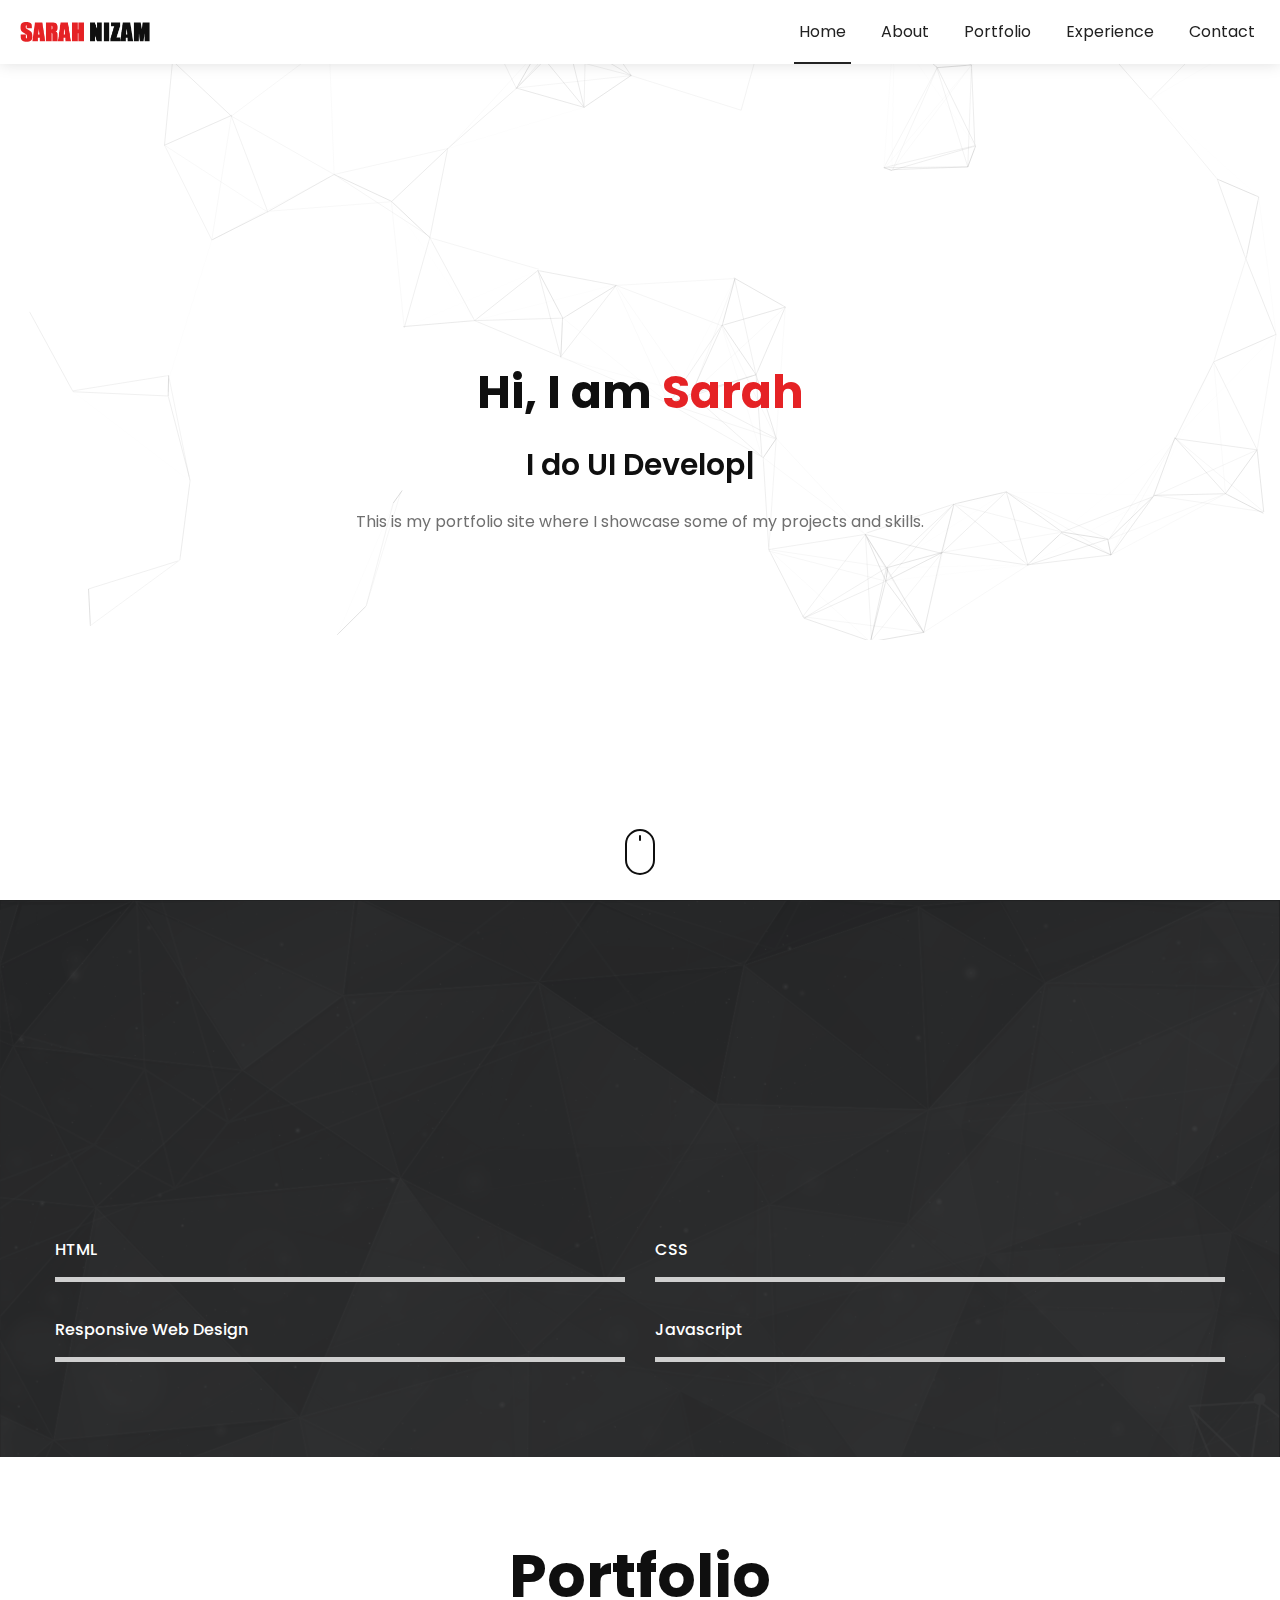
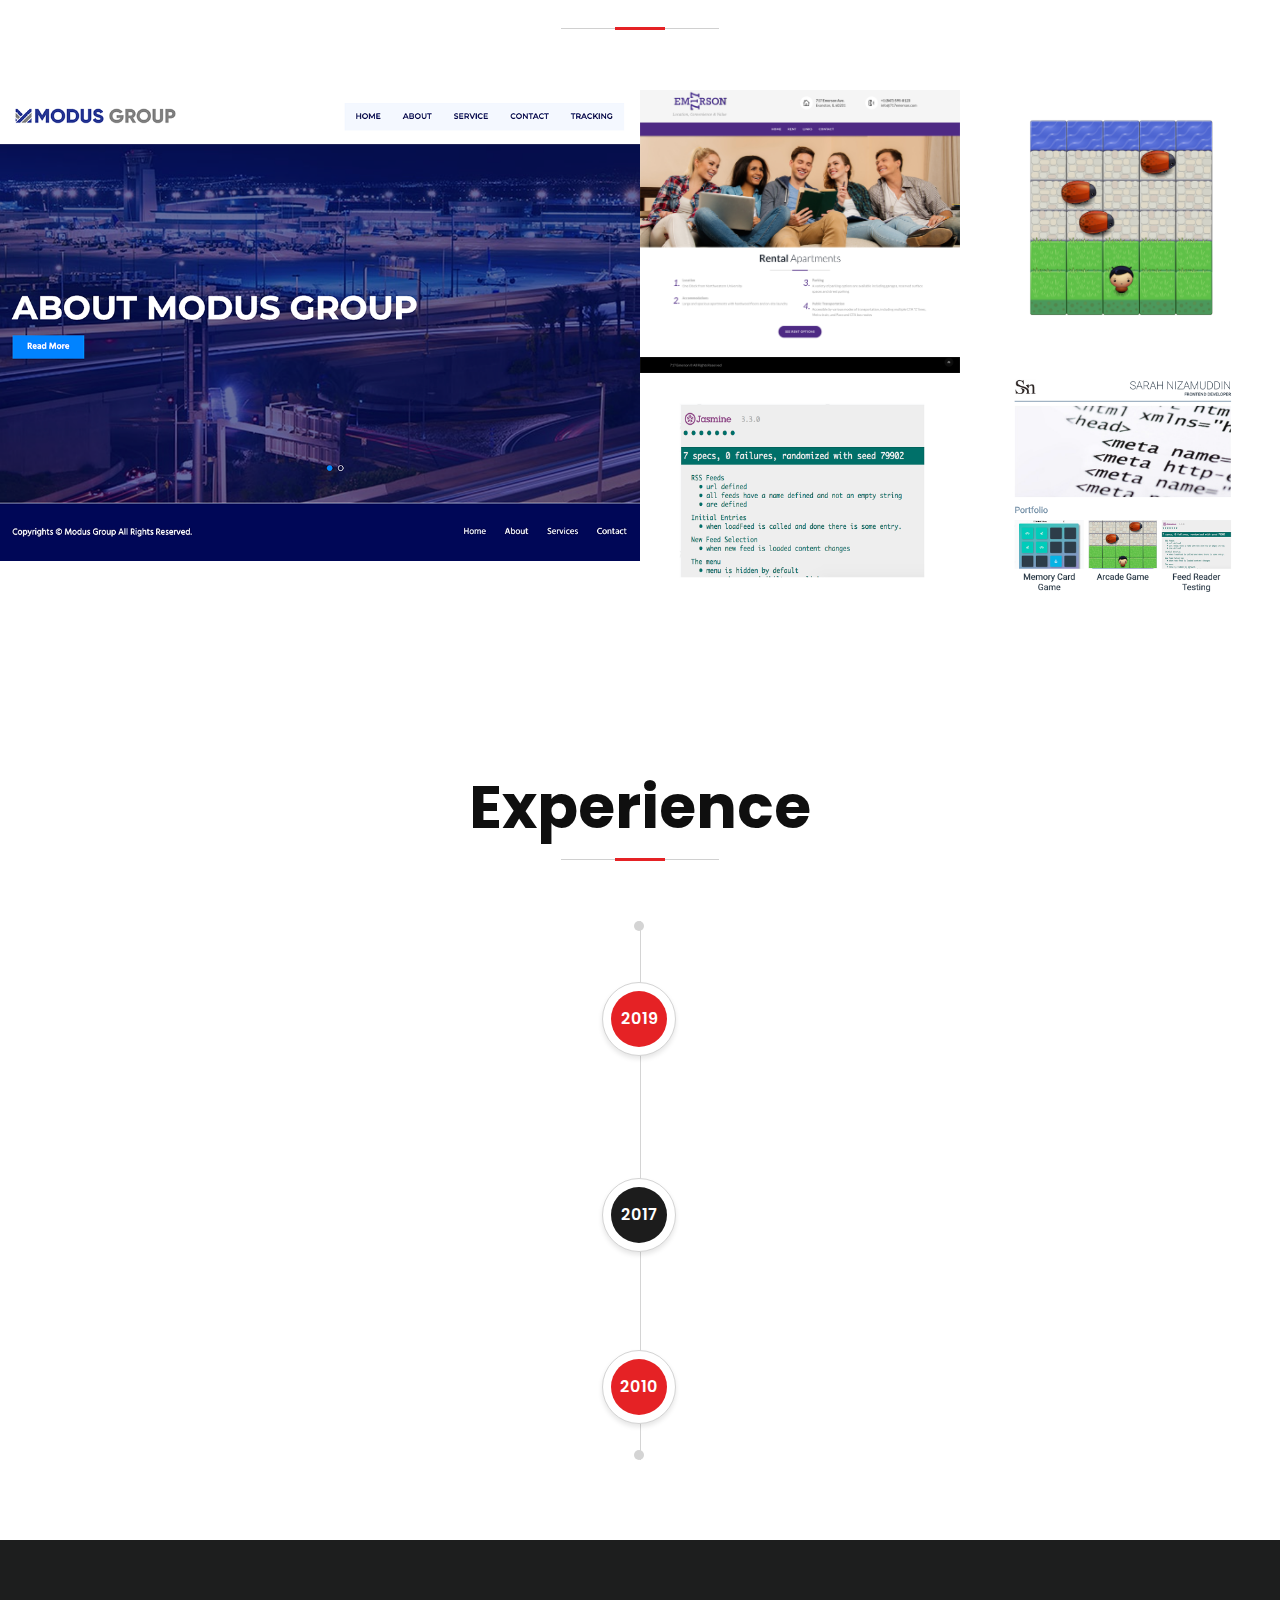
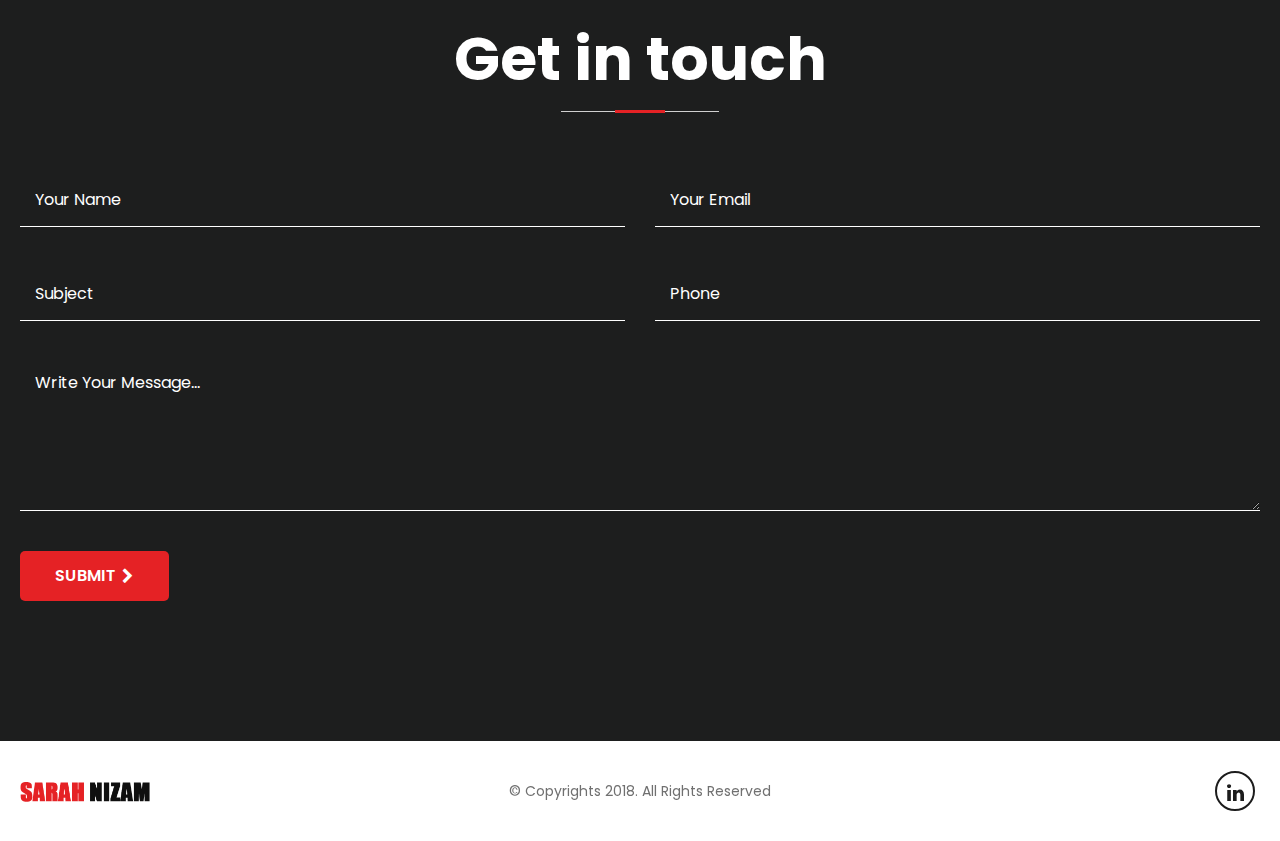
==== commit a0a62373: "added emerson site" ====
--- a/index.html
+++ b/index.html
@@ -161,12 +161,12 @@
 							<div class="col-md-6">
 								<div class="portfolio-col">
 									<div class="portfolio-box">
-										<figure><img src="images/card-game.png" alt="Card Game"></figure>
+										<figure><img src="images/emerson-1.png" alt="Card Game"></figure>
 										<div class="portfolio-content">
-											<h4>Card Matching Game</h4>
-											<p>Javascript</p>
+											<h4>Emerson Apartments</h4>
+											<p>Responsive Website</p>
 											<div class="btn-row">
-												<a href="card-game-project.html" class="project-details-trigger"><i class="fa fa-link"></i></a>
+												<a href="emerson-project.html" class="project-details-trigger"><i class="fa fa-link"></i></a>
 											</div>
 										</div>
 										<!--/.portfolio-content-->
@@ -407,4 +407,4 @@
 	<!-- Main Script -->
 </body>
 
-</html>+</html>
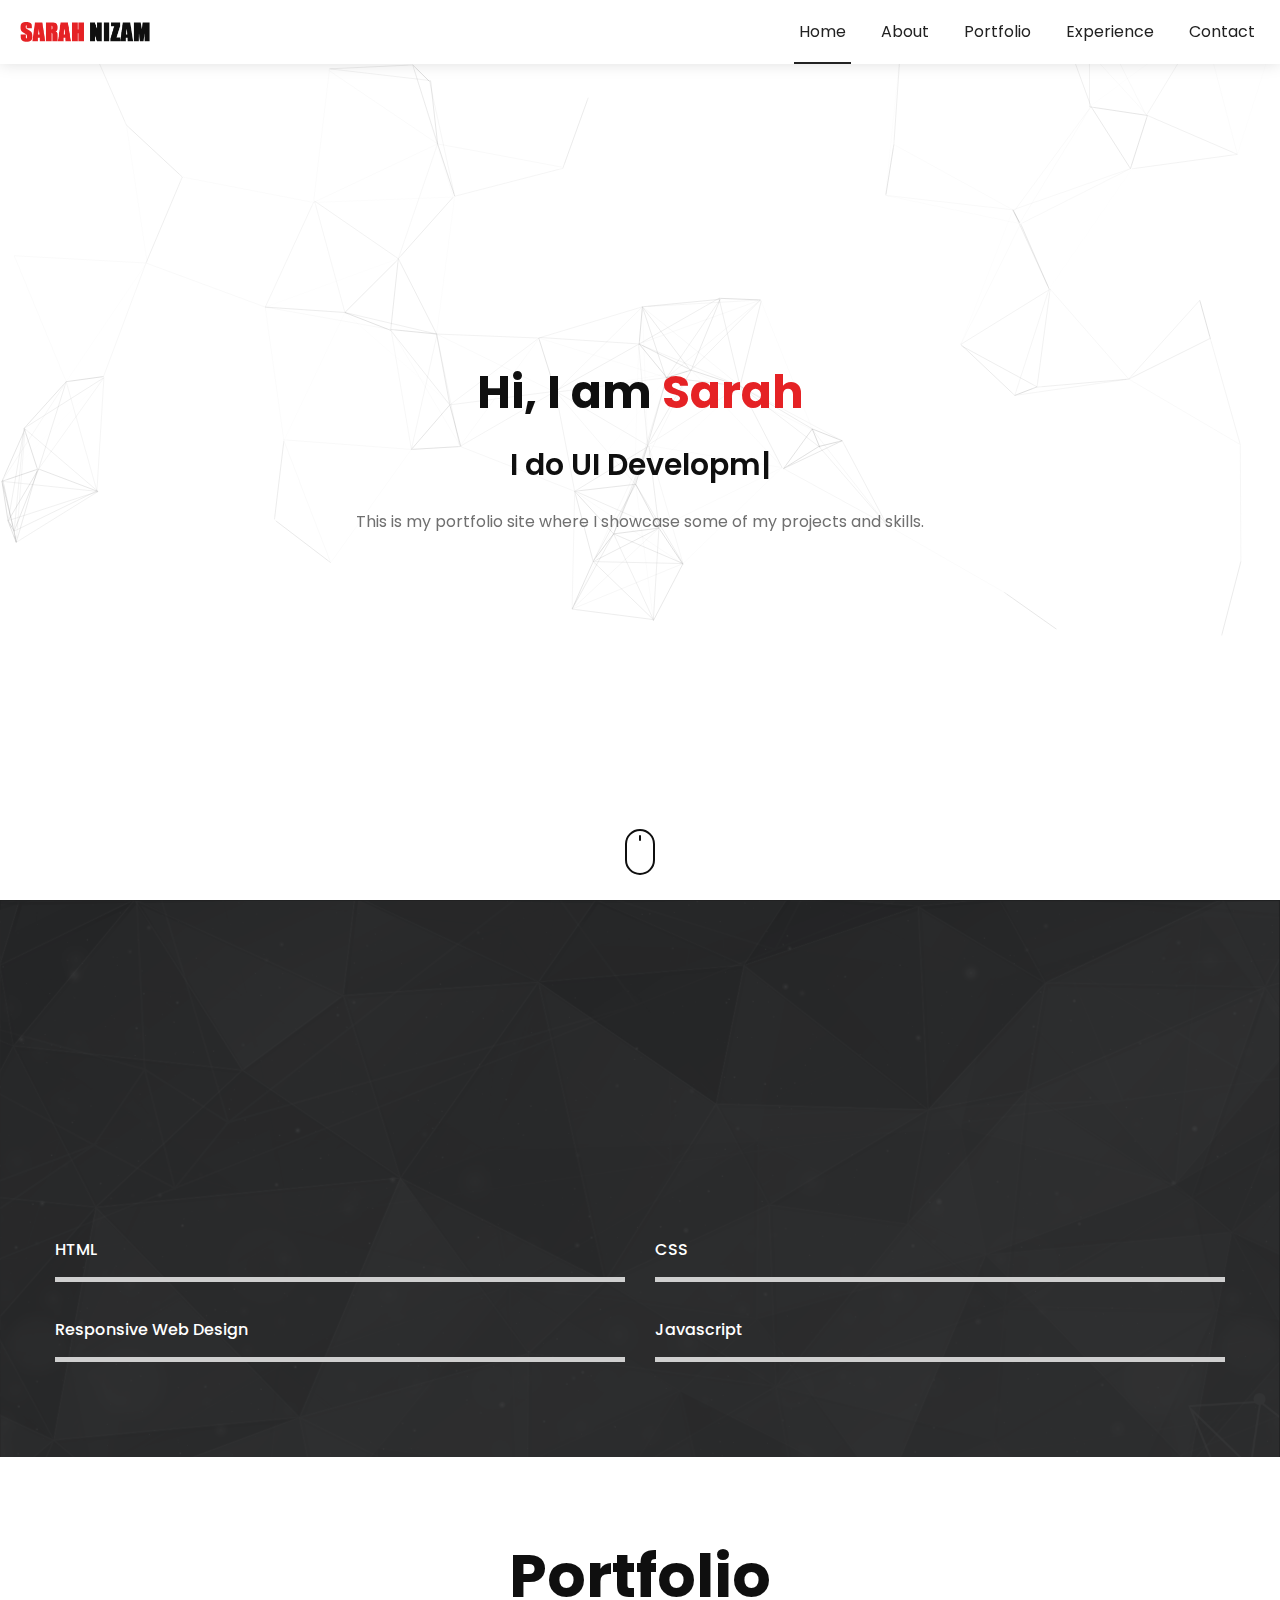
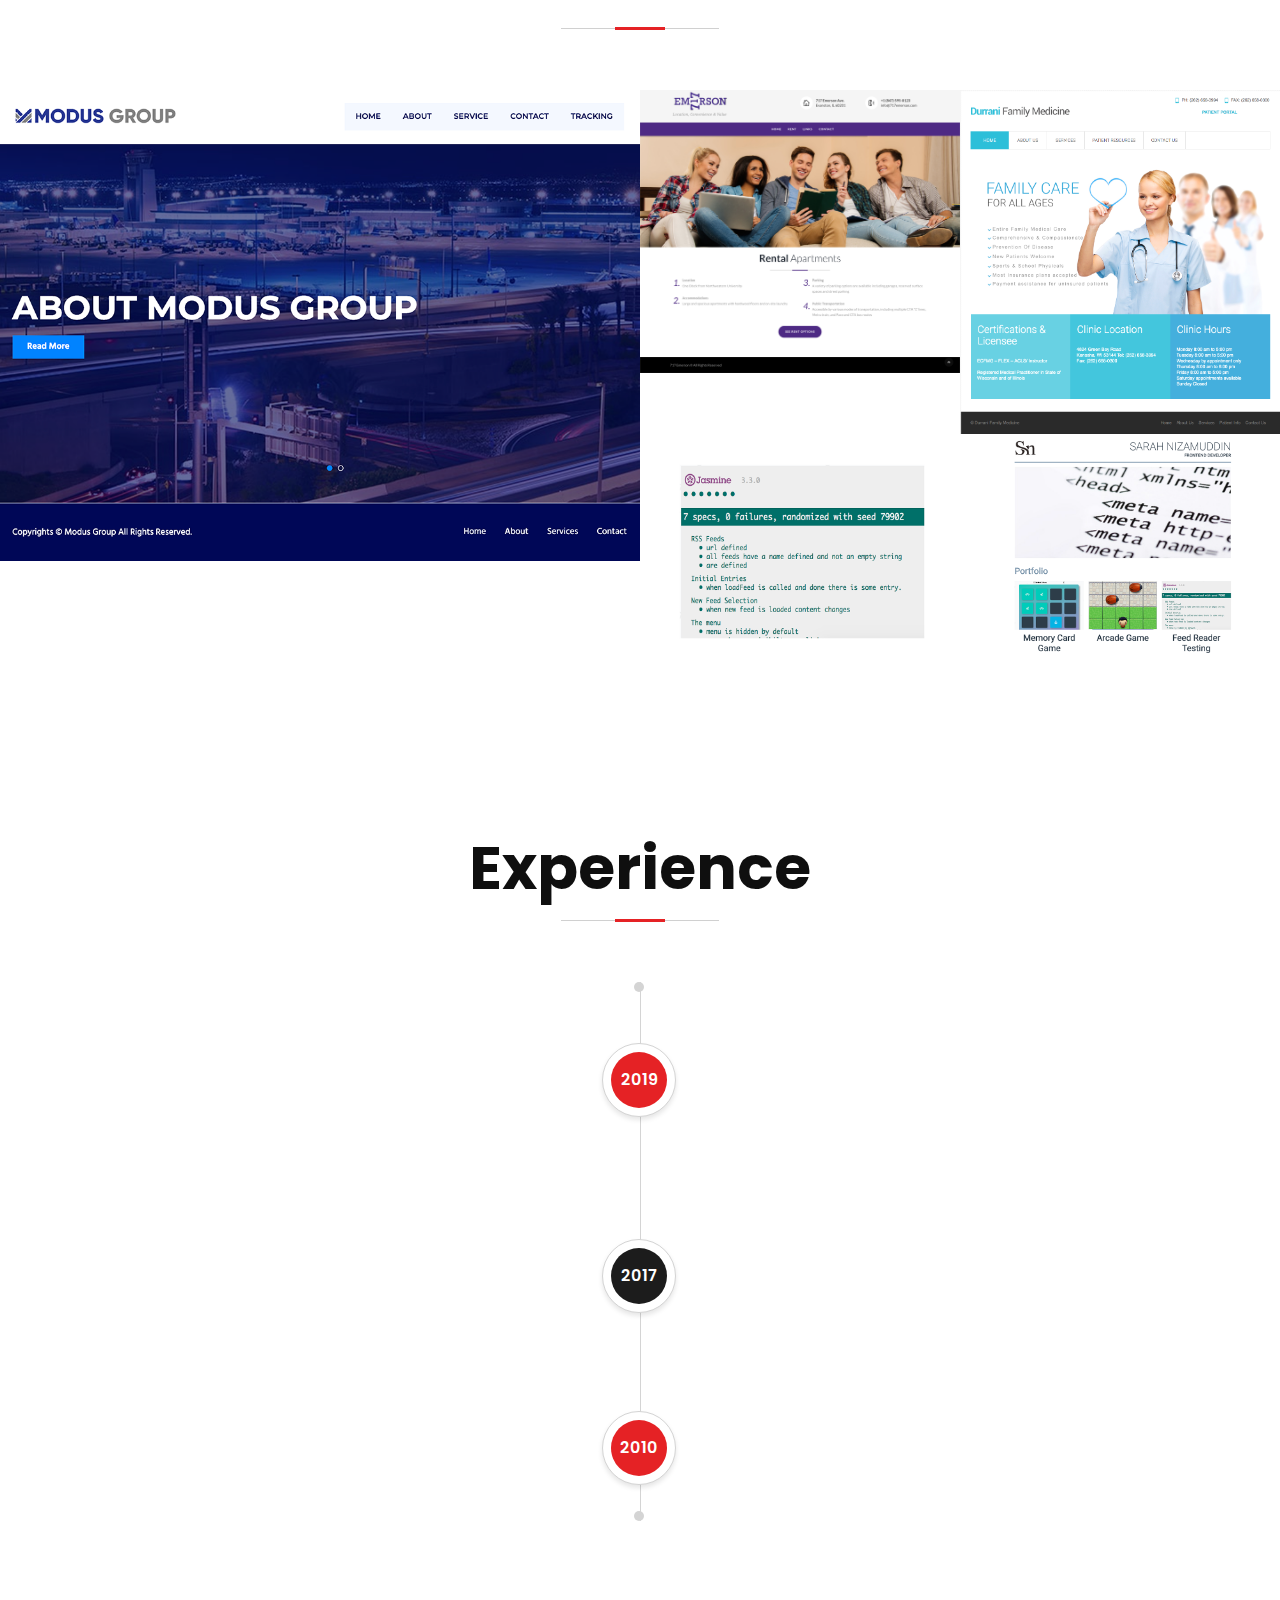
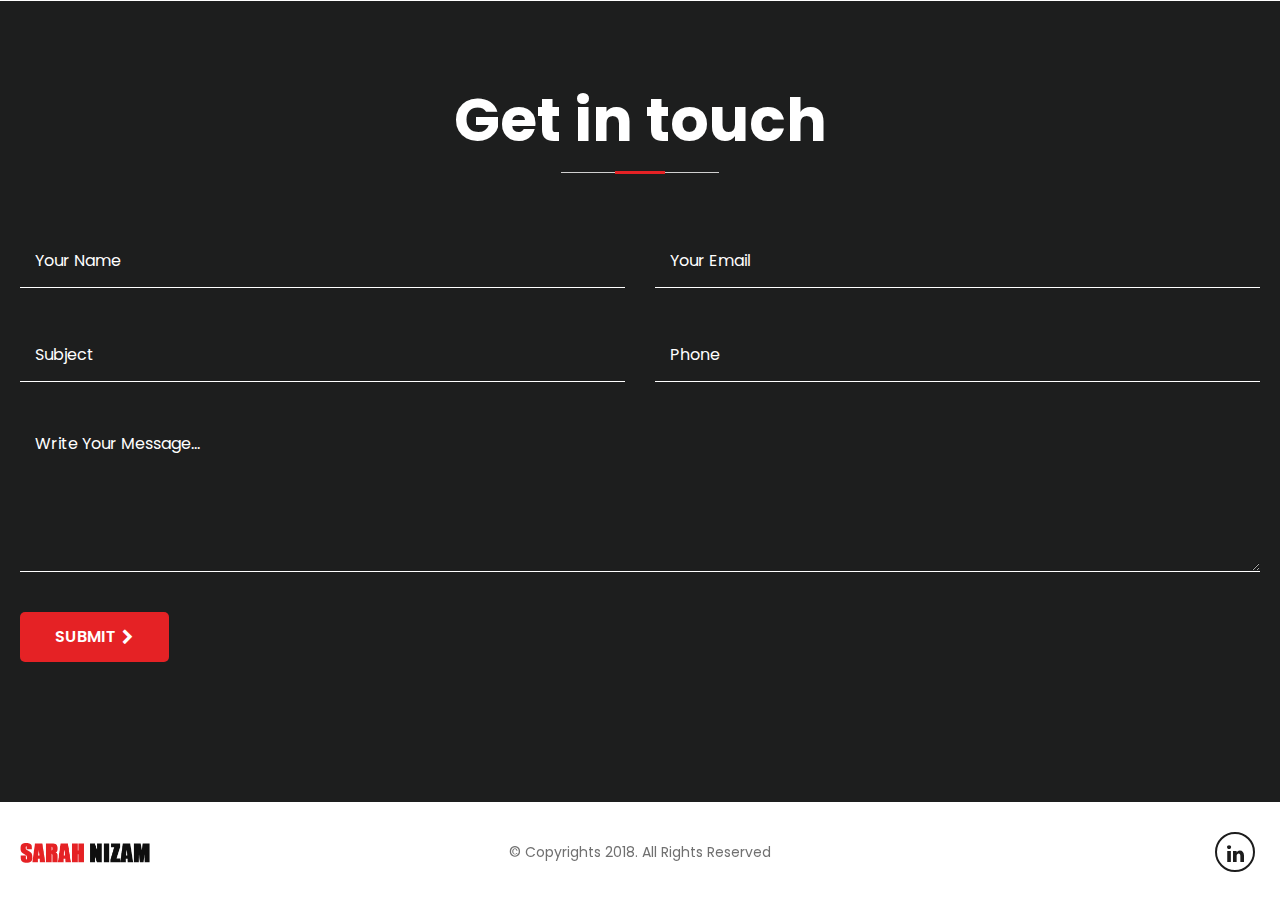
==== commit bd7a724a: "add durrani project" ====
--- a/index.html
+++ b/index.html
@@ -178,12 +178,12 @@
 							<div class="col-md-6">
 								<div class="portfolio-col">
 									<div class="portfolio-box">
-										<figure><img src="images/arcade-game.png" alt="Arcade Game"></figure>
+										<figure><img src="images/durrani-1.png" alt="Arcade Game"></figure>
 										<div class="portfolio-content">
-											<h4>Arcade Game</h4>
-											<p>Javascript</p>
+											<h4>Duranni Family Medicine</h4>
+											<p>Responsive Website</p>
 											<div class="btn-row">
-												<a href="arcade-game-project.html" class="project-details-trigger"><i class="fa fa-link"></i></a>
+												<a href="durrani-project.html" class="project-details-trigger"><i class="fa fa-link"></i></a>
 											</div>
 										</div>
 										<!--/.portfolio-content-->
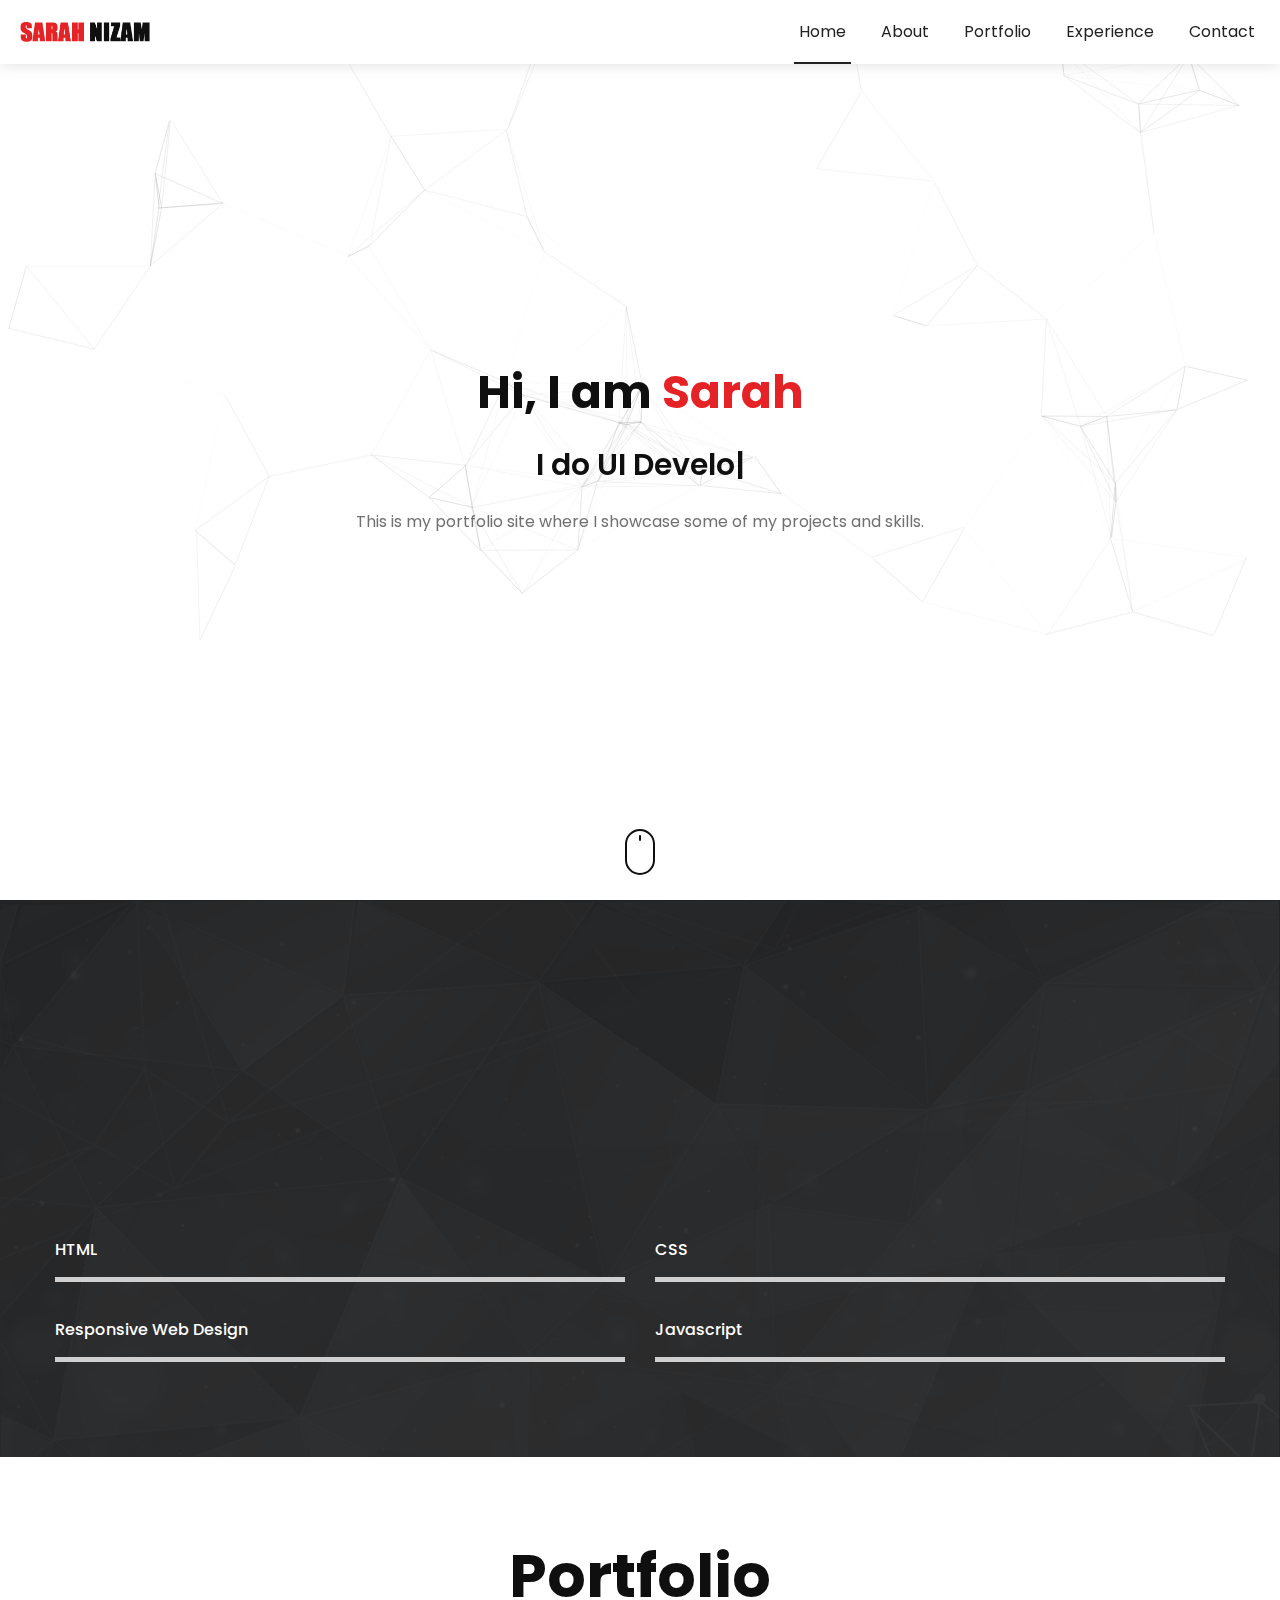
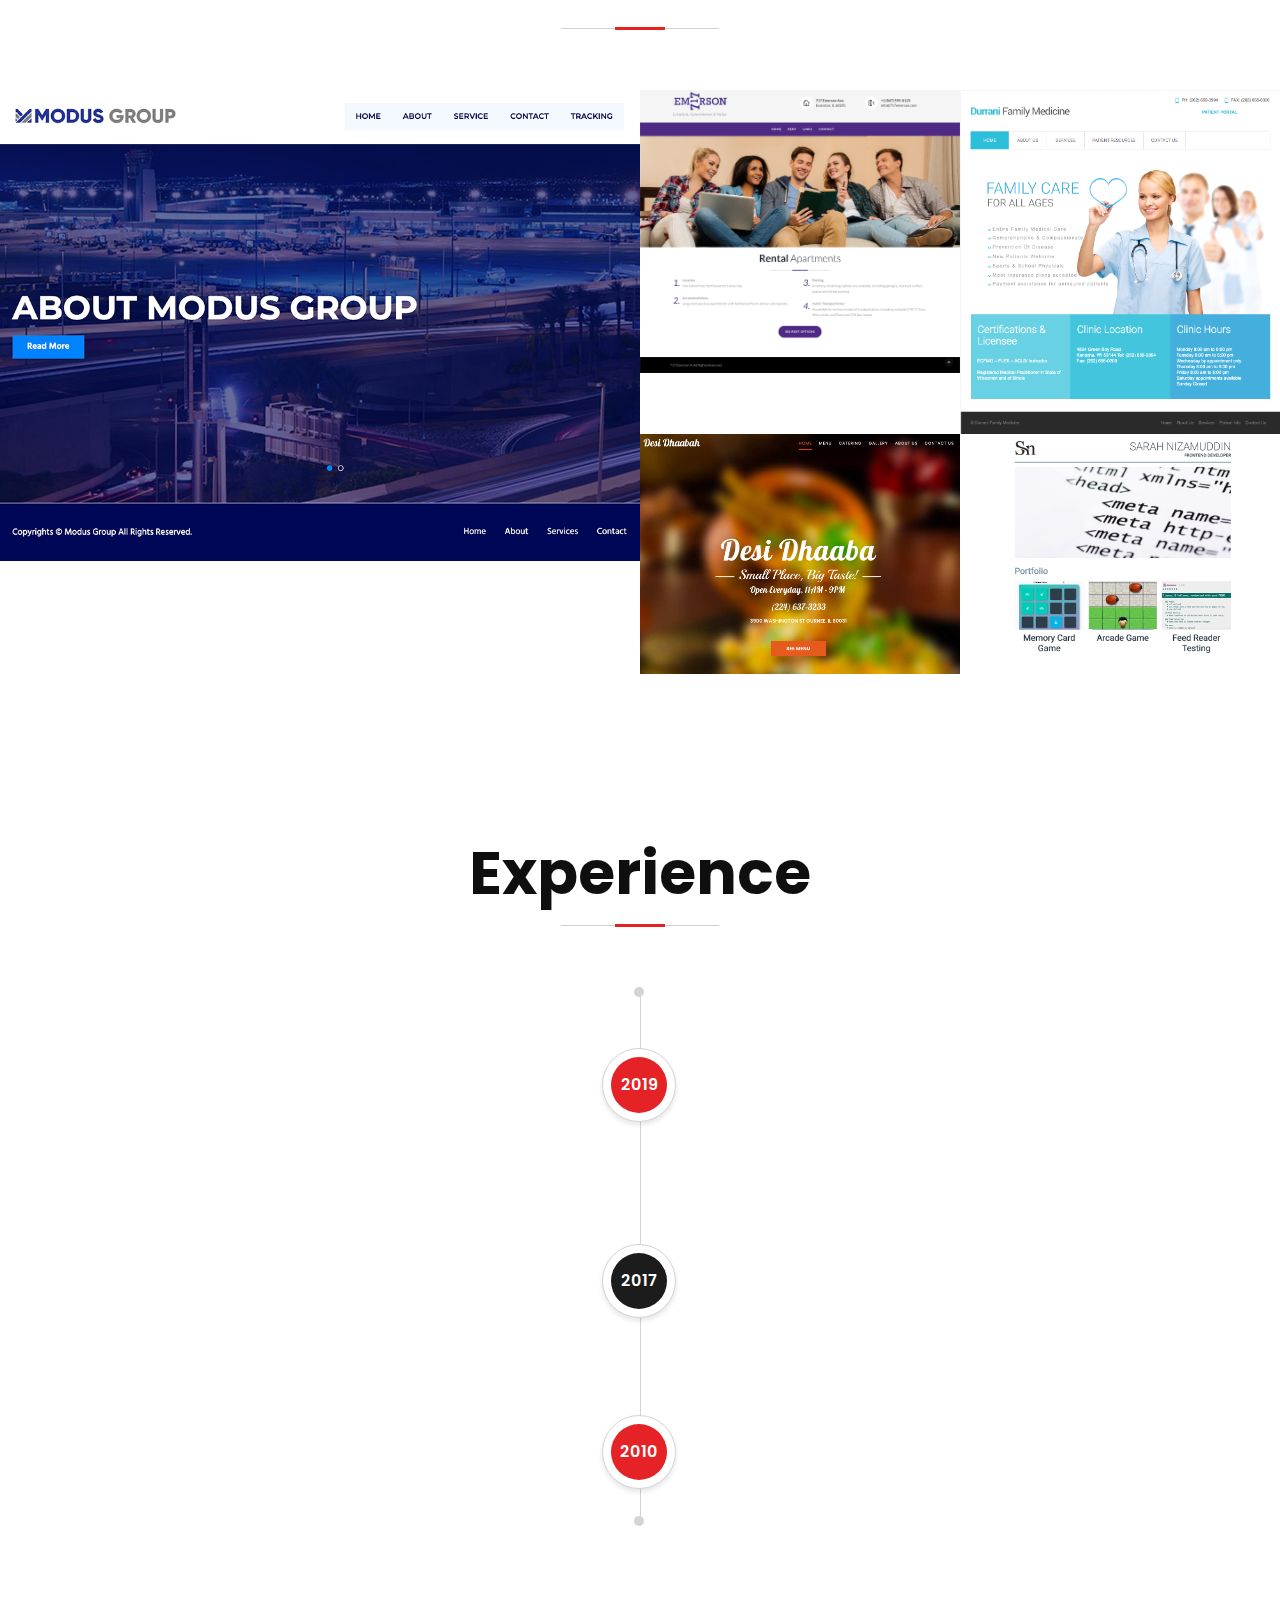
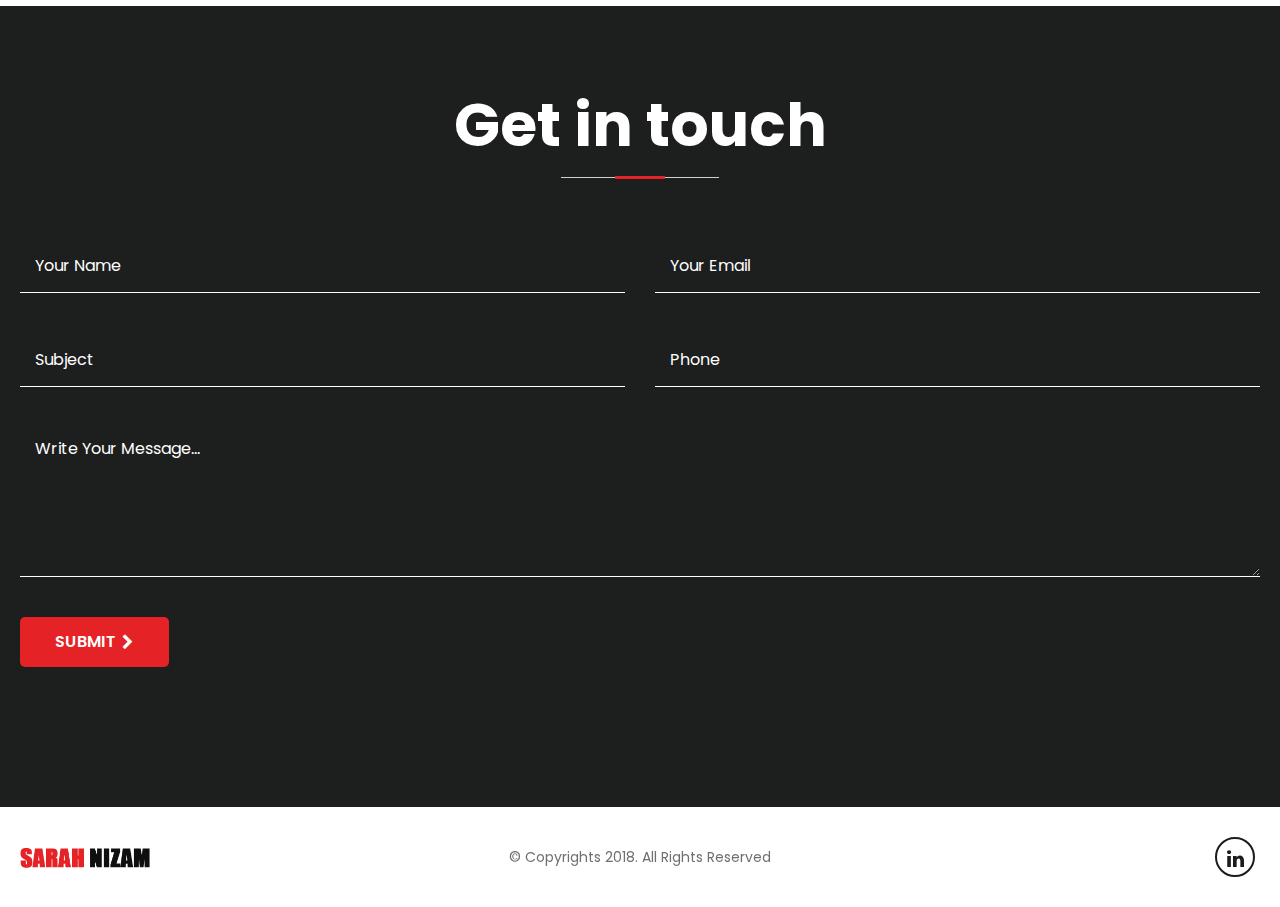
==== commit 3826b7fd: "added restaurant website" ====
--- a/index.html
+++ b/index.html
@@ -195,12 +195,12 @@
 							<div class="col-md-6">
 								<div class="portfolio-col">
 									<div class="portfolio-box">
-										<figure><img src="images/feed-reader-testing.png" alt="Feed Reader Testing"></figure>
+										<figure><img src="images/desi-dhaaba-1.png" alt="Restaurant webiste"></figure>
 										<div class="portfolio-content">
-											<h4>Feed Reader Testing</h4>
-											<p>Testing</p>
+											<h4>Desi Dhaaba Restaurant</h4>
+											<p>Restaurant Website</p>
 											<div class="btn-row">
-												<a href="feed-reader-testing-project.html" class="project-details-trigger"><i class="fa fa-link"></i></a>
+												<a href="desi-dhaaba-project.html" class="project-details-trigger"><i class="fa fa-link"></i></a>
 											</div>
 										</div>
 										<!--/.portfolio-content-->
